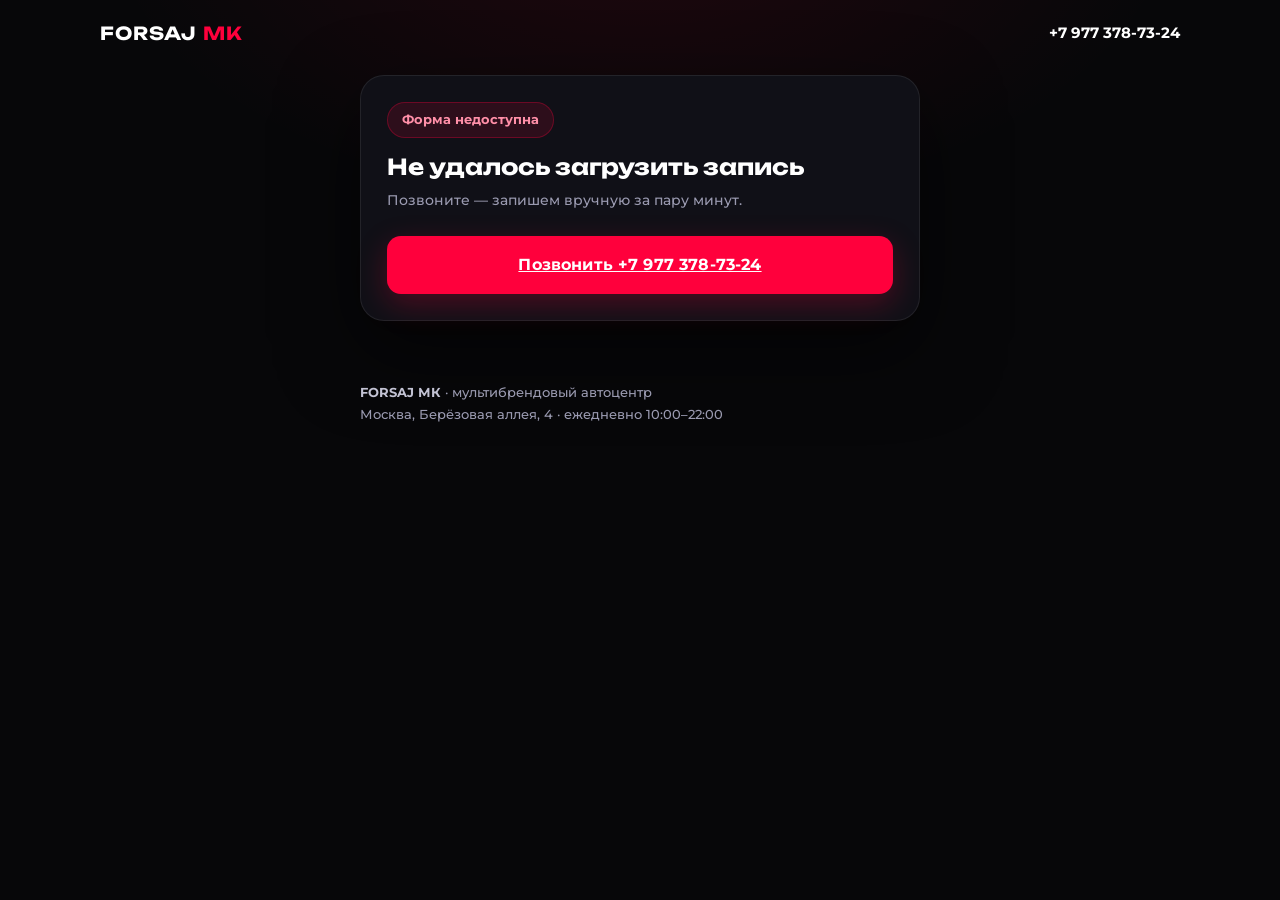
==== booking.html @ 0cd73b6e "Add files via upload" ====
<!DOCTYPE html>
<html lang="ru">
<head>
<meta charset="utf-8">
<meta name="viewport" content="width=device-width, initial-scale=1, viewport-fit=cover">
<title>Запись в сервис — FORSAJ МК, Берёзовая аллея, 4</title>
<meta name="description" content="Онлайн-запись в автосервис FORSAJ МК: диагностика, ТО, кузовной ремонт, покраска. Подтвердим время и стоимость.">
<link rel="stylesheet" href="assets/fonts/fonts.css">
<style>
  :root{
    --bg:#070709; --bg-soft:#0b0b10; --card:#101017;
    --line:rgba(255,255,255,.08); --line-strong:rgba(255,255,255,.16);
    --red:#ff003c; --red-bright:#ff1a4d; --red-soft:rgba(255,0,60,.12);
    --green:#00e676;
    --text:#fff; --muted:#9a9ab0; --muted-strong:#c3c3d4;
    --font-head:'Unbounded','Montserrat',system-ui,sans-serif;
    --font-body:'Montserrat',system-ui,-apple-system,'Segoe UI',sans-serif;
  }
  *{box-sizing:border-box}
  html,body{margin:0;padding:0}
  body{
    background:var(--bg); color:var(--text);
    font-family:var(--font-body); font-size:15px; line-height:1.5;
    -webkit-font-smoothing:antialiased;
    background-image:radial-gradient(900px 500px at 50% -10%, rgba(255,0,60,.10), transparent 60%);
    min-height:100vh;
  }
  a{color:inherit}

  .bk-head{
    display:flex; align-items:center; justify-content:space-between; gap:16px;
    max-width:1120px; margin:0 auto; padding:20px 20px 0;
  }
  .bk-logo{font-family:var(--font-head); font-weight:700; font-size:18px; letter-spacing:.06em; text-decoration:none}
  .bk-logo span{color:var(--red)}
  .bk-phone{font-weight:600; font-size:15px; text-decoration:none; white-space:nowrap}
  .bk-phone:hover{color:var(--red-bright)}

  .bk-wrap{max-width:600px; margin:0 auto; padding:28px 20px 60px}
  .bk-card{
    background:var(--card); border:1px solid var(--line);
    border-radius:24px; padding:26px;
    box-shadow:0 30px 80px rgba(0,0,0,.55);
  }
  .bk-kicker{
    display:inline-block; font-size:11px; letter-spacing:.14em; text-transform:uppercase;
    color:var(--red); border:1px solid rgba(255,0,60,.35); background:var(--red-soft);
    padding:6px 12px; border-radius:999px; margin-bottom:16px;
  }
  h1{font-family:var(--font-head); font-size:26px; line-height:1.2; margin:0 0 10px; font-weight:700}
  .bk-sub{color:var(--muted); font-size:14px; margin:0 0 24px; line-height:1.55}

  .bk-field{margin-bottom:18px}
  .bk-field > label{display:block; font-size:13px; font-weight:600; color:var(--muted-strong); margin-bottom:8px}
  .bk-hint{font-size:12px; color:var(--muted); margin-top:6px}

  input[type=text],input[type=tel],select,textarea{
    width:100%; font:inherit; font-size:16px; color:var(--text);
    background:var(--bg-soft); border:1px solid var(--line);
    border-radius:14px; padding:14px 16px; outline:none;
    transition:border-color .18s, box-shadow .18s;
    -webkit-appearance:none; appearance:none;
  }
  input::placeholder,textarea::placeholder{color:#5f5f70}
  input:focus,select:focus,textarea:focus{
    border-color:rgba(255,0,60,.6);
    box-shadow:0 0 0 4px rgba(255,0,60,.12);
  }
  select{
    background-image:url("data:image/svg+xml;utf8,<svg xmlns='http://www.w3.org/2000/svg' width='14' height='9' fill='none'><path d='M1 1l6 6 6-6' stroke='%239a9ab0' stroke-width='2' stroke-linecap='round'/></svg>");
    background-repeat:no-repeat; background-position:right 18px center; padding-right:44px;
  }
  textarea{min-height:96px; resize:vertical}

  .bk-row{display:flex; gap:12px}
  .bk-row > *{flex:1; min-width:0}

  .bk-chips{display:flex; flex-wrap:wrap; gap:8px}
  .bk-chip{
    border:1px solid var(--line-strong); background:transparent; color:var(--muted-strong);
    border-radius:999px; padding:10px 16px; font:inherit; font-size:14px;
    cursor:pointer; transition:all .16s;
  }
  .bk-chip:hover{border-color:rgba(255,255,255,.35); color:#fff}
  .bk-chip.is-on{background:var(--red); border-color:var(--red); color:#fff; font-weight:600}

  .bk-btn{
    display:flex; align-items:center; justify-content:center; gap:10px; width:100%;
    border:0; border-radius:14px; padding:17px 20px;
    font:inherit; font-size:16px; font-weight:700; letter-spacing:.01em;
    cursor:pointer; background:var(--red); color:#fff;
    box-shadow:0 10px 30px rgba(255,0,60,.25);
    transition:background .16s, transform .16s, box-shadow .16s;
  }
  .bk-btn:hover{background:var(--red-bright); box-shadow:0 14px 38px rgba(255,0,60,.35)}
  .bk-btn:active{transform:translateY(1px)}
  .bk-btn:disabled{background:#2a2a35; color:#6b6b7d; box-shadow:none; cursor:not-allowed}
  .bk-btn--ghost{
    background:transparent; color:var(--text); border:1px solid var(--line-strong);
    box-shadow:none; font-weight:600;
  }
  .bk-btn--ghost:hover{background:rgba(255,255,255,.05); box-shadow:none}

  .bk-notice{
    border-radius:14px; padding:14px 16px; font-size:14px; line-height:1.45; margin-bottom:18px;
    border:1px solid rgba(255,0,60,.35); background:var(--red-soft); color:#ffb3c4;
  }
  .bk-notice--ok{border-color:rgba(0,230,118,.3); background:rgba(0,230,118,.1); color:#8ff0c0}

  .bk-badge{
    display:inline-block; padding:7px 14px; border-radius:999px; font-size:13px; font-weight:600;
    background:rgba(0,230,118,.12); color:var(--green); border:1px solid rgba(0,230,118,.3);
    margin-bottom:16px;
  }
  .bk-kv{display:flex; justify-content:space-between; gap:16px; padding:13px 0; border-top:1px solid var(--line); font-size:14px}
  .bk-kv:first-of-type{border-top:0}
  .bk-kv span:first-child{color:var(--muted)}
  .bk-kv span:last-child{text-align:right; font-weight:600}

  .bk-foot{max-width:600px; margin:0 auto; padding:0 20px 50px; color:var(--muted); font-size:13px; line-height:1.7}
  .bk-foot b{color:var(--muted-strong)}
  .bk-hidden{display:none !important}

  @media (max-width:520px){
    .bk-card{padding:20px; border-radius:20px}
    h1{font-size:22px}
    .bk-head{padding:16px 16px 0}
    .bk-wrap{padding:20px 16px 48px}
    .bk-phone{font-size:14px}
  }
</style>
</head>
<body>

<header class="bk-head">
  <a class="bk-logo" href="index.html">FORSAJ <span>МК</span></a>
  <a class="bk-phone" href="tel:+79773787324">+7 977 378-73-24</a>
</header>

<main class="bk-wrap">

  <!-- ФОРМА -->
  <div class="bk-card" id="formView">
    <div class="bk-kicker">Онлайн-запись</div>
    <h1>Записаться в сервис</h1>
    <p class="bk-sub">Опишите задачу — подберём время, назовём цену и сроки. Отвечаем в течение 15 минут в рабочее время.</p>

    <div class="bk-notice bk-hidden" id="error"></div>

    <form id="form" novalidate>
      <div class="bk-field">
        <label for="service">Что нужно сделать?</label>
        <select id="service">
          <option value="">Не знаю — нужна консультация</option>
        </select>
        <div class="bk-hint" id="serviceHint"></div>
      </div>

      <div class="bk-field">
        <label for="comment">Опишите проблему</label>
        <textarea id="comment" placeholder="Например: стучит справа на кочках, появилось после зимы"></textarea>
        <div class="bk-hint">Чем подробнее — тем точнее срок и цена</div>
      </div>

      <div class="bk-field">
        <label for="make">Автомобиль</label>
        <div class="bk-row">
          <input type="text" id="make" placeholder="Марка" autocomplete="off">
          <input type="text" id="model" placeholder="Модель" autocomplete="off">
        </div>
      </div>

      <div class="bk-field">
        <label>Когда удобно?</label>
        <div class="bk-chips" id="chips">
          <button type="button" class="bk-chip is-on" data-when="asap">Скорее</button>
          <button type="button" class="bk-chip" data-when="today">Сегодня</button>
          <button type="button" class="bk-chip" data-when="tomorrow">Завтра</button>
          <button type="button" class="bk-chip" data-when="week">На неделе</button>
          <button type="button" class="bk-chip" data-when="date">Выбрать дату</button>
        </div>
        <div class="bk-hidden" id="dateWrap" style="margin-top:12px">
          <input type="date" id="date" style="width:100%;font:inherit;font-size:16px;color:#fff;background:var(--bg-soft);border:1px solid var(--line);border-radius:14px;padding:14px 16px;outline:none">
        </div>
      </div>

      <div class="bk-field">
        <label for="name">Ваше имя</label>
        <input type="text" id="name" placeholder="Как к вам обращаться" autocomplete="name">
      </div>

      <div class="bk-field">
        <label for="phone">Телефон</label>
        <input type="tel" id="phone" placeholder="+7 900 000-00-00" autocomplete="tel" inputmode="tel">
        <div class="bk-hint">Позвоним только по этой заявке</div>
      </div>

      <button class="bk-btn" type="submit" id="submitBtn">Отправить заявку</button>

      <div class="bk-hint" style="text-align:center;margin-top:14px">
        Нажимая кнопку, вы соглашаетесь на обработку персональных данных
      </div>
    </form>
  </div>

  <!-- ГОТОВО -->
  <div class="bk-card bk-hidden" id="doneView">
    <div class="bk-badge">Заявка принята</div>
    <h1 style="font-size:22px">Спасибо, мы получили заявку</h1>
    <p class="bk-sub">Свяжемся с вами, чтобы подтвердить время и стоимость.</p>
    <div class="bk-kv"><span>Номер</span><span id="doneId">—</span></div>
    <div class="bk-kv"><span>Услуга</span><span id="doneService">—</span></div>
    <div class="bk-kv"><span>Когда</span><span id="doneWhen">—</span></div>
    <div style="margin-top:20px">
      <a class="bk-btn bk-btn--ghost" id="statusLink" href="#">Посмотреть статус заявки</a>
    </div>
  </div>

  <!-- ОШИБКА ЗАГРУЗКИ -->
  <div class="bk-card bk-hidden" id="failView">
    <div class="bk-badge" style="background:rgba(255,0,60,.12);color:#ff8fa8;border-color:rgba(255,0,60,.3)">Форма недоступна</div>
    <h1 style="font-size:22px">Не удалось загрузить запись</h1>
    <p class="bk-sub">Позвоните — запишем вручную за пару минут.</p>
    <a class="bk-btn" href="tel:+79773787324">Позвонить +7 977 378-73-24</a>
  </div>

</main>

<footer class="bk-foot">
  <b>FORSAJ МК</b> · мультибрендовый автоцентр<br>
  Москва, Берёзовая аллея, 4 · ежедневно 10:00–22:00
</footer>

<script>
/* ============================================================
   АДРЕС СЕРВЕРА ЗАПИСИ.

   1) Локальный предпросмотр (http://localhost:3000/booking.html) —
      оставь как есть, адрес определится сам.

   2) Публичный сайт (github.io или forsajmk.ru) — браузер не пустит
      запрос на http://localhost. Нужен публичный HTTPS-адрес сервера:
      вставь его ниже, в строку PUBLIC_API.

      Пример такого адреса: https://booking.forsajmk.ru
   ============================================================ */
var PUBLIC_API = 'https://ВСТАВЬ-АДРЕС-СЕРВЕРА';

var API_BASE = (function () {
  var h = location.hostname;
  var local = (h === 'localhost' || h === '127.0.0.1');
  if (local && location.port === '3000') return '';          // страница отдаётся тем же сервером
  if (local) return 'http://localhost:3000';                 // открыли файл с диска
  return PUBLIC_API;                                          // публичный сайт
})();

(function () {
  var $ = function (id) { return document.getElementById(id); };
  var WHEN = 'asap';
  var SERVICES = [];

  function show(el) { el.classList.remove('bk-hidden'); }
  function hide(el) { el.classList.add('bk-hidden'); }

  function showError(msg) {
    var el = $('error');
    el.textContent = msg;
    show(el);
    el.scrollIntoView({ behavior: 'smooth', block: 'center' });
  }

  function fmtDuration(min) {
    if (min < 60) return min + ' мин';
    var h = Math.round((min / 60) * 10) / 10;
    return h + ' ч';
  }

  function updateHint() {
    var s = SERVICES.filter(function (x) { return x.id === $('service').value; })[0];
    var hint = $('serviceHint');
    if (!s) { hint.textContent = ''; return; }
    var parts = [];
    if (s.duration_min) parts.push('≈' + fmtDuration(s.duration_min));
    parts.push(s.price_from ? 'от ' + s.price_from.toLocaleString('ru-RU') + ' ₽' : 'цена после диагностики');
    hint.textContent = parts.join(' · ');
  }

  function loadInfo() {
    fetch(API_BASE + '/api/public/info', { cache: 'no-store' })
      .then(function (r) { if (!r.ok) throw new Error('bad'); return r.json(); })
      .then(function (data) {
        SERVICES = data.services || [];
        var select = $('service');
        var groups = {};
        var order = [];
        SERVICES.forEach(function (s) {
          var c = s.category || 'Прочее';
          if (!groups[c]) { groups[c] = []; order.push(c); }
          groups[c].push(s);
        });
        order.forEach(function (c) {
          var og = document.createElement('optgroup');
          og.label = c;
          groups[c].forEach(function (s) {
            var opt = document.createElement('option');
            opt.value = s.id;
            opt.textContent = s.title + (s.price_from ? ' — от ' + s.price_from.toLocaleString('ru-RU') + ' ₽' : '');
            og.appendChild(opt);
          });
          select.appendChild(og);
        });
        updateHint();
      })
      .catch(function () {
        hide($('formView'));
        show($('failView'));
      });
  }

  $('chips').addEventListener('click', function (e) {
    var chip = e.target.closest('.bk-chip');
    if (!chip) return;
    var all = $('chips').querySelectorAll('.bk-chip');
    for (var i = 0; i < all.length; i++) all[i].classList.remove('is-on');
    chip.classList.add('is-on');
    WHEN = chip.dataset.when;
    $('dateWrap').classList.toggle('bk-hidden', WHEN !== 'date');
  });

  $('service').addEventListener('change', updateHint);

  function whenHuman(when, date) {
    if (when === 'today') return 'сегодня';
    if (when === 'tomorrow') return 'завтра';
    if (when === 'week') return 'на этой неделе';
    if (when === 'date' && date) {
      var p = date.split('-');
      return p[2] + '.' + p[1] + '.' + p[0];
    }
    return 'как можно скорее';
  }

  $('form').addEventListener('submit', function (e) {
    e.preventDefault();
    hide($('error'));

    var name = $('name').value.trim();
    var phone = $('phone').value.trim();
    var date = $('date').value;

    if (!name) return showError('Укажите, как к вам обращаться.');
    if (!phone) return showError('Укажите телефон — без него не сможем подтвердить запись.');
    if (WHEN === 'date' && !date) return showError('Выберите дату.');

    var btn = $('submitBtn');
    btn.disabled = true;
    btn.textContent = 'Отправляем…';

    fetch(API_BASE + '/api/public/requests', {
      method: 'POST',
      headers: { 'Content-Type': 'application/json' },
      body: JSON.stringify({
        name: name,
        phone: phone,
        service_id: $('service').value || null,
        comment: $('comment').value.trim(),
        make: $('make').value.trim(),
        model: $('model').value.trim(),
        when: WHEN,
        date: date || null
      })
    })
      .then(function (r) { return r.json().then(function (d) { return { ok: r.ok, d: d }; }); })
      .then(function (res) {
        if (!res.ok) throw new Error(res.d.error || 'Не удалось отправить заявку');

        $('doneId').textContent = '#' + res.d.id.slice(0, 8).toUpperCase();
        var sel = $('service');
        $('doneService').textContent = sel.value ? sel.options[sel.selectedIndex].text : 'Консультация';
        $('doneWhen').textContent = whenHuman(WHEN, date);
        $('statusLink').href = API_BASE + '/t/' + res.d.token;

        hide($('formView'));
        show($('doneView'));
        window.scrollTo({ top: 0, behavior: 'smooth' });
      })
      .catch(function (err) {
        showError(err.message || 'Не удалось отправить заявку. Позвоните нам.');
        btn.disabled = false;
        btn.textContent = 'Отправить заявку';
      });
  });

  loadInfo();
})();
</script>
</body>
</html>
---- assets/fonts/fonts.css ----
@font-face {
  font-family: 'Montserrat';
  font-style: italic;
  font-weight: 900;
  font-display: swap;
  src: url('montserrat-900-i-cyrillic-ext.woff2') format('woff2');
  unicode-range: U+0460-052F, U+1C80-1C8A, U+20B4, U+2DE0-2DFF, U+A640-A69F, U+FE2E-FE2F;
}

@font-face {
  font-family: 'Montserrat';
  font-style: italic;
  font-weight: 900;
  font-display: swap;
  src: url('montserrat-900-i-cyrillic.woff2') format('woff2');
  unicode-range: U+0301, U+0400-045F, U+0490-0491, U+04B0-04B1, U+2116;
}

@font-face {
  font-family: 'Montserrat';
  font-style: italic;
  font-weight: 900;
  font-display: swap;
  src: url('montserrat-900-i-latin.woff2') format('woff2');
  unicode-range: U+0000-00FF, U+0131, U+0152-0153, U+02BB-02BC, U+02C6, U+02DA, U+02DC, U+0304, U+0308, U+0329, U+2000-206F, U+20AC, U+2122, U+2191, U+2193, U+2212, U+2215, U+FEFF, U+FFFD;
}

@font-face {
  font-family: 'Montserrat';
  font-style: normal;
  font-weight: 300;
  font-display: swap;
  src: url('montserrat-300-n-cyrillic-ext.woff2') format('woff2');
  unicode-range: U+0460-052F, U+1C80-1C8A, U+20B4, U+2DE0-2DFF, U+A640-A69F, U+FE2E-FE2F;
}

@font-face {
  font-family: 'Montserrat';
  font-style: normal;
  font-weight: 300;
  font-display: swap;
  src: url('montserrat-300-n-cyrillic.woff2') format('woff2');
  unicode-range: U+0301, U+0400-045F, U+0490-0491, U+04B0-04B1, U+2116;
}

@font-face {
  font-family: 'Montserrat';
  font-style: normal;
  font-weight: 300;
  font-display: swap;
  src: url('montserrat-300-n-latin.woff2') format('woff2');
  unicode-range: U+0000-00FF, U+0131, U+0152-0153, U+02BB-02BC, U+02C6, U+02DA, U+02DC, U+0304, U+0308, U+0329, U+2000-206F, U+20AC, U+2122, U+2191, U+2193, U+2212, U+2215, U+FEFF, U+FFFD;
}

@font-face {
  font-family: 'Montserrat';
  font-style: normal;
  font-weight: 500;
  font-display: swap;
  src: url('montserrat-500-n-cyrillic-ext.woff2') format('woff2');
  unicode-range: U+0460-052F, U+1C80-1C8A, U+20B4, U+2DE0-2DFF, U+A640-A69F, U+FE2E-FE2F;
}

@font-face {
  font-family: 'Montserrat';
  font-style: normal;
  font-weight: 500;
  font-display: swap;
  src: url('montserrat-500-n-cyrillic.woff2') format('woff2');
  unicode-range: U+0301, U+0400-045F, U+0490-0491, U+04B0-04B1, U+2116;
}

@font-face {
  font-family: 'Montserrat';
  font-style: normal;
  font-weight: 500;
  font-display: swap;
  src: url('montserrat-500-n-latin.woff2') format('woff2');
  unicode-range: U+0000-00FF, U+0131, U+0152-0153, U+02BB-02BC, U+02C6, U+02DA, U+02DC, U+0304, U+0308, U+0329, U+2000-206F, U+20AC, U+2122, U+2191, U+2193, U+2212, U+2215, U+FEFF, U+FFFD;
}

@font-face {
  font-family: 'Montserrat';
  font-style: normal;
  font-weight: 700;
  font-display: swap;
  src: url('montserrat-700-n-cyrillic-ext.woff2') format('woff2');
  unicode-range: U+0460-052F, U+1C80-1C8A, U+20B4, U+2DE0-2DFF, U+A640-A69F, U+FE2E-FE2F;
}

@font-face {
  font-family: 'Montserrat';
  font-style: normal;
  font-weight: 700;
  font-display: swap;
  src: url('montserrat-700-n-cyrillic.woff2') format('woff2');
  unicode-range: U+0301, U+0400-045F, U+0490-0491, U+04B0-04B1, U+2116;
}

@font-face {
  font-family: 'Montserrat';
  font-style: normal;
  font-weight: 700;
  font-display: swap;
  src: url('montserrat-700-n-latin.woff2') format('woff2');
  unicode-range: U+0000-00FF, U+0131, U+0152-0153, U+02BB-02BC, U+02C6, U+02DA, U+02DC, U+0304, U+0308, U+0329, U+2000-206F, U+20AC, U+2122, U+2191, U+2193, U+2212, U+2215, U+FEFF, U+FFFD;
}

@font-face {
  font-family: 'Montserrat';
  font-style: normal;
  font-weight: 900;
  font-display: swap;
  src: url('montserrat-900-n-cyrillic-ext.woff2') format('woff2');
  unicode-range: U+0460-052F, U+1C80-1C8A, U+20B4, U+2DE0-2DFF, U+A640-A69F, U+FE2E-FE2F;
}

@font-face {
  font-family: 'Montserrat';
  font-style: normal;
  font-weight: 900;
  font-display: swap;
  src: url('montserrat-900-n-cyrillic.woff2') format('woff2');
  unicode-range: U+0301, U+0400-045F, U+0490-0491, U+04B0-04B1, U+2116;
}

@font-face {
  font-family: 'Montserrat';
  font-style: normal;
  font-weight: 900;
  font-display: swap;
  src: url('montserrat-900-n-latin.woff2') format('woff2');
  unicode-range: U+0000-00FF, U+0131, U+0152-0153, U+02BB-02BC, U+02C6, U+02DA, U+02DC, U+0304, U+0308, U+0329, U+2000-206F, U+20AC, U+2122, U+2191, U+2193, U+2212, U+2215, U+FEFF, U+FFFD;
}

@font-face {
  font-family: 'Unbounded';
  font-style: normal;
  font-weight: 700;
  font-display: swap;
  src: url('unbounded-700-n-cyrillic-ext.woff2') format('woff2');
  unicode-range: U+0460-052F, U+1C80-1C8A, U+20B4, U+2DE0-2DFF, U+A640-A69F, U+FE2E-FE2F;
}

@font-face {
  font-family: 'Unbounded';
  font-style: normal;
  font-weight: 700;
  font-display: swap;
  src: url('unbounded-700-n-cyrillic.woff2') format('woff2');
  unicode-range: U+0301, U+0400-045F, U+0490-0491, U+04B0-04B1, U+2116;
}

@font-face {
  font-family: 'Unbounded';
  font-style: normal;
  font-weight: 700;
  font-display: swap;
  src: url('unbounded-700-n-latin.woff2') format('woff2');
  unicode-range: U+0000-00FF, U+0131, U+0152-0153, U+02BB-02BC, U+02C6, U+02DA, U+02DC, U+0304, U+0308, U+0329, U+2000-206F, U+20AC, U+2122, U+2191, U+2193, U+2212, U+2215, U+FEFF, U+FFFD;
}

@font-face {
  font-family: 'Unbounded';
  font-style: normal;
  font-weight: 900;
  font-display: swap;
  src: url('unbounded-900-n-cyrillic-ext.woff2') format('woff2');
  unicode-range: U+0460-052F, U+1C80-1C8A, U+20B4, U+2DE0-2DFF, U+A640-A69F, U+FE2E-FE2F;
}

@font-face {
  font-family: 'Unbounded';
  font-style: normal;
  font-weight: 900;
  font-display: swap;
  src: url('unbounded-900-n-cyrillic.woff2') format('woff2');
  unicode-range: U+0301, U+0400-045F, U+0490-0491, U+04B0-04B1, U+2116;
}

@font-face {
  font-family: 'Unbounded';
  font-style: normal;
  font-weight: 900;
  font-display: swap;
  src: url('unbounded-900-n-latin.woff2') format('woff2');
  unicode-range: U+0000-00FF, U+0131, U+0152-0153, U+02BB-02BC, U+02C6, U+02DA, U+02DC, U+0304, U+0308, U+0329, U+2000-206F, U+20AC, U+2122, U+2191, U+2193, U+2212, U+2215, U+FEFF, U+FFFD;
}
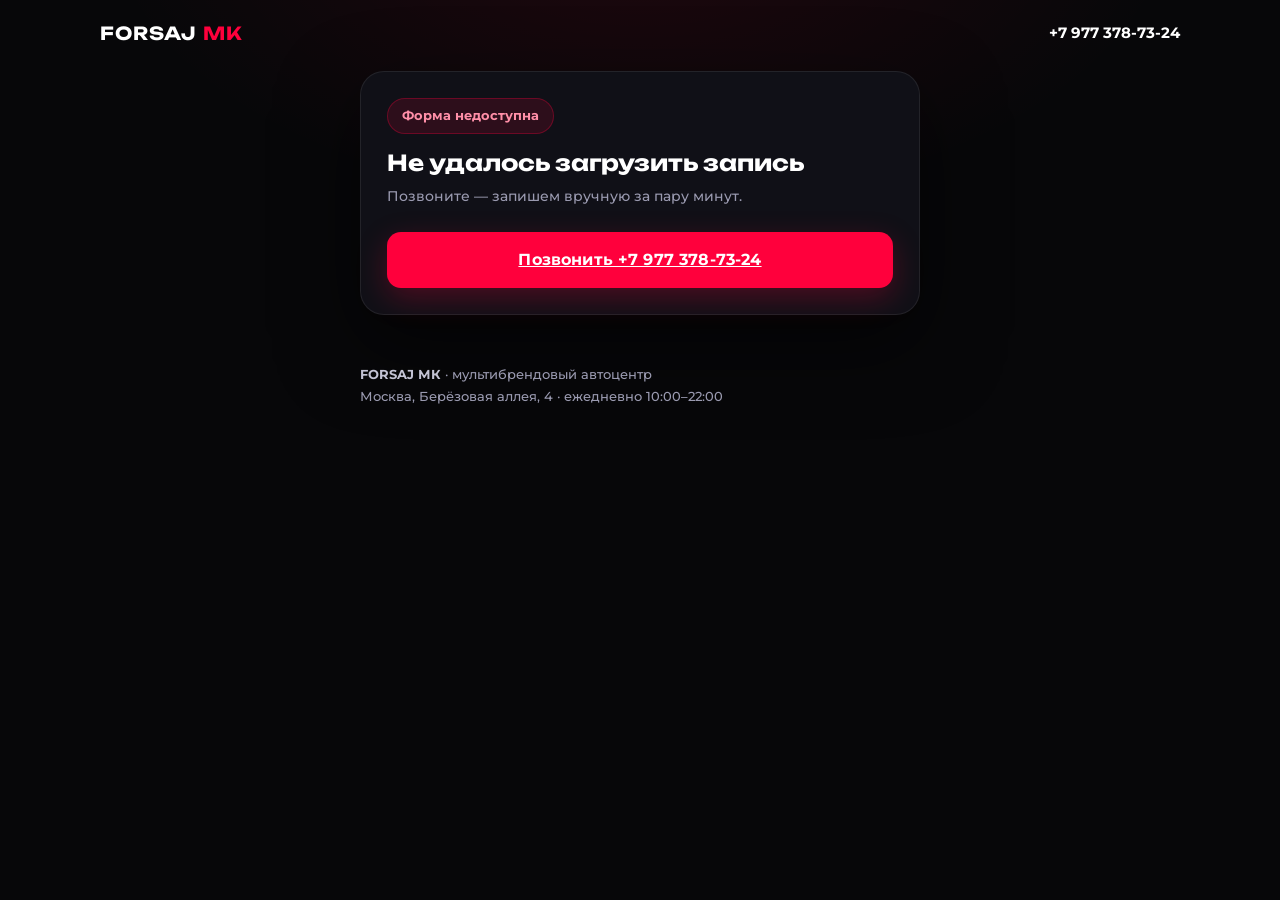
==== commit 6fb50c34: "Add files via upload" ====
--- a/booking.html
+++ b/booking.html
@@ -16,14 +16,15 @@
     --font-head:'Unbounded','Montserrat',system-ui,sans-serif;
     --font-body:'Montserrat',system-ui,-apple-system,'Segoe UI',sans-serif;
   }
-  *{box-sizing:border-box}
+  *{box-sizing:border-box; -webkit-tap-highlight-color:transparent}
   html,body{margin:0;padding:0}
   body{
     background:var(--bg); color:var(--text);
     font-family:var(--font-body); font-size:15px; line-height:1.5;
     -webkit-font-smoothing:antialiased;
     background-image:radial-gradient(900px 500px at 50% -10%, rgba(255,0,60,.10), transparent 60%);
-    min-height:100vh;
+    min-height:100vh; overflow-x:hidden;
+    padding-bottom:env(safe-area-inset-bottom);
   }
   a{color:inherit}
 
@@ -31,12 +32,12 @@
     display:flex; align-items:center; justify-content:space-between; gap:16px;
     max-width:1120px; margin:0 auto; padding:20px 20px 0;
   }
-  .bk-logo{font-family:var(--font-head); font-weight:700; font-size:18px; letter-spacing:.06em; text-decoration:none}
+  .bk-logo{font-family:var(--font-head); font-weight:700; font-size:18px; letter-spacing:.06em; text-decoration:none; white-space:nowrap}
   .bk-logo span{color:var(--red)}
   .bk-phone{font-weight:600; font-size:15px; text-decoration:none; white-space:nowrap}
   .bk-phone:hover{color:var(--red-bright)}
 
-  .bk-wrap{max-width:600px; margin:0 auto; padding:28px 20px 60px}
+  .bk-wrap{max-width:600px; margin:0 auto; padding:24px 20px 40px}
   .bk-card{
     background:var(--card); border:1px solid var(--line);
     border-radius:24px; padding:26px;
@@ -52,14 +53,14 @@
 
   .bk-field{margin-bottom:18px}
   .bk-field > label{display:block; font-size:13px; font-weight:600; color:var(--muted-strong); margin-bottom:8px}
-  .bk-hint{font-size:12px; color:var(--muted); margin-top:6px}
+  .bk-hint{font-size:12px; color:var(--muted); margin-top:6px; line-height:1.45}
 
   input[type=text],input[type=tel],select,textarea{
     width:100%; font:inherit; font-size:16px; color:var(--text);
     background:var(--bg-soft); border:1px solid var(--line);
     border-radius:14px; padding:14px 16px; outline:none;
     transition:border-color .18s, box-shadow .18s;
-    -webkit-appearance:none; appearance:none;
+    -webkit-appearance:none; appearance:none; min-height:52px;
   }
   input::placeholder,textarea::placeholder{color:#5f5f70}
   input:focus,select:focus,textarea:focus{
@@ -78,15 +79,17 @@
   .bk-chips{display:flex; flex-wrap:wrap; gap:8px}
   .bk-chip{
     border:1px solid var(--line-strong); background:transparent; color:var(--muted-strong);
-    border-radius:999px; padding:10px 16px; font:inherit; font-size:14px;
+    border-radius:999px; padding:0 16px; min-height:46px; font:inherit; font-size:14px;
+    display:inline-flex; align-items:center; justify-content:center;
     cursor:pointer; transition:all .16s;
   }
   .bk-chip:hover{border-color:rgba(255,255,255,.35); color:#fff}
   .bk-chip.is-on{background:var(--red); border-color:var(--red); color:#fff; font-weight:600}
+  .bk-chip:disabled{opacity:.35; cursor:not-allowed}
 
   .bk-btn{
     display:flex; align-items:center; justify-content:center; gap:10px; width:100%;
-    border:0; border-radius:14px; padding:17px 20px;
+    border:0; border-radius:14px; min-height:56px; padding:16px 20px;
     font:inherit; font-size:16px; font-weight:700; letter-spacing:.01em;
     cursor:pointer; background:var(--red); color:#fff;
     box-shadow:0 10px 30px rgba(255,0,60,.25);
@@ -97,9 +100,14 @@
   .bk-btn:disabled{background:#2a2a35; color:#6b6b7d; box-shadow:none; cursor:not-allowed}
   .bk-btn--ghost{
     background:transparent; color:var(--text); border:1px solid var(--line-strong);
-    box-shadow:none; font-weight:600;
+    box-shadow:none; font-weight:600; text-decoration:none;
   }
   .bk-btn--ghost:hover{background:rgba(255,255,255,.05); box-shadow:none}
+
+  .bk-submitbar{
+    position:sticky; bottom:0; margin-top:8px; padding:12px 0 calc(8px + env(safe-area-inset-bottom));
+    background:linear-gradient(to top, var(--card) 55%, rgba(16,16,23,.85) 78%, rgba(16,16,23,0));
+  }
 
   .bk-notice{
     border-radius:14px; padding:14px 16px; font-size:14px; line-height:1.45; margin-bottom:18px;
@@ -117,16 +125,31 @@
   .bk-kv span:first-child{color:var(--muted)}
   .bk-kv span:last-child{text-align:right; font-weight:600}
 
-  .bk-foot{max-width:600px; margin:0 auto; padding:0 20px 50px; color:var(--muted); font-size:13px; line-height:1.7}
+  .bk-foot{max-width:600px; margin:0 auto; padding:8px 20px 40px; color:var(--muted); font-size:13px; line-height:1.7}
   .bk-foot b{color:var(--muted-strong)}
   .bk-hidden{display:none !important}
 
-  @media (max-width:520px){
-    .bk-card{padding:20px; border-radius:20px}
-    h1{font-size:22px}
-    .bk-head{padding:16px 16px 0}
-    .bk-wrap{padding:20px 16px 48px}
+  /* ---------- мобилка ---------- */
+  @media (max-width:560px){
+    body{font-size:14.5px}
+    .bk-head{padding:14px 16px 0}
+    .bk-logo{font-size:16px}
     .bk-phone{font-size:14px}
+    .bk-wrap{padding:16px 12px 24px}
+    .bk-card{padding:18px; border-radius:20px}
+    h1{font-size:21px}
+    .bk-sub{font-size:13.5px; margin-bottom:18px}
+    .bk-field{margin-bottom:14px}
+    .bk-row{gap:10px}
+    input,select,textarea{min-height:50px; padding:13px 15px}
+    .bk-chip{min-height:44px; padding:0 14px; font-size:13.5px}
+    .bk-btn{min-height:54px; font-size:15.5px}
+    .bk-kicker{margin-bottom:12px}
+    .bk-kv{font-size:13.5px}
+  }
+  @media (max-width:380px){
+    .bk-row{flex-direction:column}
+    .bk-chip{font-size:13px; padding:0 12px}
   }
 </style>
 </head>
@@ -143,7 +166,7 @@
   <div class="bk-card" id="formView">
     <div class="bk-kicker">Онлайн-запись</div>
     <h1>Записаться в сервис</h1>
-    <p class="bk-sub">Опишите задачу — подберём время, назовём цену и сроки. Отвечаем в течение 15 минут в рабочее время.</p>
+    <p class="bk-sub">Опишите задачу — подтвердим время, назовём цену и сроки. Отвечаем в течение 15 минут в рабочее время.</p>
 
     <div class="bk-notice bk-hidden" id="error"></div>
 
@@ -163,10 +186,18 @@
       </div>
 
       <div class="bk-field">
-        <label for="make">Автомобиль</label>
-        <div class="bk-row">
-          <input type="text" id="make" placeholder="Марка" autocomplete="off">
-          <input type="text" id="model" placeholder="Модель" autocomplete="off">
+        <label>Автомобиль</label>
+        <div class="bk-row" id="carSelects">
+          <select id="make" aria-label="Марка">
+            <option value="">Марка</option>
+          </select>
+          <select id="model" aria-label="Модель" disabled>
+            <option value="">Модель</option>
+          </select>
+        </div>
+        <div class="bk-row bk-hidden" id="carCustom">
+          <input type="text" id="makeCustom" placeholder="Марка" autocomplete="off">
+          <input type="text" id="modelCustom" placeholder="Модель" autocomplete="off">
         </div>
       </div>
 
@@ -174,13 +205,19 @@
         <label>Когда удобно?</label>
         <div class="bk-chips" id="chips">
           <button type="button" class="bk-chip is-on" data-when="asap">Скорее</button>
-          <button type="button" class="bk-chip" data-when="today">Сегодня</button>
+          <button type="button" class="bk-chip" data-when="today" id="chipToday">Сегодня</button>
           <button type="button" class="bk-chip" data-when="tomorrow">Завтра</button>
-          <button type="button" class="bk-chip" data-when="week">На неделе</button>
           <button type="button" class="bk-chip" data-when="date">Выбрать дату</button>
         </div>
+
         <div class="bk-hidden" id="dateWrap" style="margin-top:12px">
-          <input type="date" id="date" style="width:100%;font:inherit;font-size:16px;color:#fff;background:var(--bg-soft);border:1px solid var(--line);border-radius:14px;padding:14px 16px;outline:none">
+          <div class="bk-row">
+            <input type="date" id="date" aria-label="Дата">
+            <select id="time" aria-label="Время" disabled>
+              <option value="">Время</option>
+            </select>
+          </div>
+          <div class="bk-hint" id="whenHint"></div>
         </div>
       </div>
 
@@ -195,10 +232,11 @@
         <div class="bk-hint">Позвоним только по этой заявке</div>
       </div>
 
-      <button class="bk-btn" type="submit" id="submitBtn">Отправить заявку</button>
-
-      <div class="bk-hint" style="text-align:center;margin-top:14px">
-        Нажимая кнопку, вы соглашаетесь на обработку персональных данных
+      <div class="bk-submitbar">
+        <button class="bk-btn" type="submit" id="submitBtn">Отправить заявку</button>
+        <div class="bk-hint" style="text-align:center;margin-top:10px">
+          Нажимая кнопку, вы соглашаетесь на обработку персональных данных
+        </div>
       </div>
     </form>
   </div>
@@ -228,36 +266,121 @@
 
 <footer class="bk-foot">
   <b>FORSAJ МК</b> · мультибрендовый автоцентр<br>
-  Москва, Берёзовая аллея, 4 · ежедневно 10:00–22:00
+  Москва, Берёзовая аллея, 4 · ежедневно <span id="footHours">10:00–22:00</span>
 </footer>
 
 <script>
 /* ============================================================
    АДРЕС СЕРВЕРА ЗАПИСИ.
-
-   1) Локальный предпросмотр (http://localhost:3000/booking.html) —
-      оставь как есть, адрес определится сам.
-
-   2) Публичный сайт (github.io или forsajmk.ru) — браузер не пустит
-      запрос на http://localhost. Нужен публичный HTTPS-адрес сервера:
-      вставь его ниже, в строку PUBLIC_API.
-
-      Пример такого адреса: https://booking.forsajmk.ru
+   1) Локальный предпросмотр — определится сам.
+   2) Публичный сайт — впиши HTTPS-адрес сервера в PUBLIC_API.
    ============================================================ */
-var PUBLIC_API = 'https://ВСТАВЬ-АДРЕС-СЕРВЕРА';
+var PUBLIC_API = 'https://citation-listing-someone-past.trycloudflare.com';
 
 var API_BASE = (function () {
   var h = location.hostname;
   var local = (h === 'localhost' || h === '127.0.0.1');
-  if (local && location.port === '3000') return '';          // страница отдаётся тем же сервером
-  if (local) return 'http://localhost:3000';                 // открыли файл с диска
-  return PUBLIC_API;                                          // публичный сайт
+  if (local && location.port === '3000') return '';
+  if (local) return 'http://localhost:3000';
+  return PUBLIC_API;
 })();
 
 (function () {
+  'use strict';
+
   var $ = function (id) { return document.getElementById(id); };
   var WHEN = 'asap';
   var SERVICES = [];
+  var WORK = { opens: '10:00', closes: '22:00' };
+  var LEAD_MIN = 60;   // запись не раньше чем через час
+  var STEP = 30;       // шаг сетки времени
+
+  /* ---------------- марки и модели ---------------- */
+  var CARS = {
+    'Lada': ['Granta','Vesta','Niva Legend','Niva Travel','Largus','XRAY','Priora','Kalina','2107','2110','2114','2115','2121'],
+    'Toyota': ['Camry','Corolla','RAV4','Land Cruiser','Land Cruiser Prado','Highlander','C-HR','Avensis','Yaris','Prius','Fortuner','Alphard'],
+    'Kia': ['Rio','Sportage','Ceed','Cerato','Optima','Sorento','Soul','K5','XCeed','Seltos','Stinger','Picanto','Carnival'],
+    'Hyundai': ['Solaris','Creta','Tucson','Santa Fe','Elantra','Accent','ix35','i30','Sonata','Palisade','Bayon','Staria'],
+    'Volkswagen': ['Polo','Golf','Passat','Tiguan','Touareg','Jetta','Arteon','Teramont','T-Roc','Caddy','Multivan','Amarok'],
+    'Skoda': ['Octavia','Rapid','Kodiaq','Karoq','Superb','Fabia','Yeti','Scala','Kamiq'],
+    'Renault': ['Logan','Sandero','Duster','Kaptur','Arkana','Megane','Scenic','Espace','Clio','Latitude'],
+    'Nissan': ['Qashqai','X-Trail','Almera','Teana','Juke','Murano','Pathfinder','Note','Tiida','Patrol','Micra','Terrano'],
+    'Ford': ['Focus','Mondeo','Kuga','Explorer','Fiesta','Transit','Ranger','S-Max','Galaxy','EcoSport','Mustang'],
+    'Chevrolet': ['Cruze','Aveo','Lacetti','Captiva','Orlando','Tahoe','Camaro','Spark','Niva','Trailblazer','Malibu'],
+    'BMW': ['1 Series','2 Series','3 Series','4 Series','5 Series','6 Series','7 Series','8 Series','X1','X2','X3','X4','X5','X6','X7','M3','M5','i3','iX','Z4'],
+    'Mercedes-Benz': ['A-Class','B-Class','C-Class','E-Class','S-Class','CLA','CLS','GLA','GLB','GLC','GLE','GLS','G-Class','V-Class','Sprinter','Vito','AMG GT'],
+    'Audi': ['A1','A3','A4','A5','A6','A7','A8','Q2','Q3','Q5','Q7','Q8','TT','e-tron','RS'],
+    'Mazda': ['3','6','CX-3','CX-30','CX-5','CX-7','CX-9','CX-60','MX-5'],
+    'Mitsubishi': ['Lancer','Outlander','ASX','Pajero','Pajero Sport','Eclipse Cross','L200','Space Star','Galant'],
+    'Honda': ['Civic','Accord','CR-V','Pilot','Fit','Jazz','HR-V','Element','Legend'],
+    'Subaru': ['Forester','Outback','Impreza','Legacy','XV','Crosstrek','Tribeca','WRX'],
+    'Suzuki': ['Vitara','SX4','Jimny','Grand Vitara','Swift','Ignis','S-Cross'],
+    'Peugeot': ['308','408','508','2008','3008','5008','Partner','Boxer','Expert'],
+    'Citroen': ['C3','C4','C5','Berlingo','Jumpy','Jumper','C4 Picasso','C5 Aircross'],
+    'Opel': ['Astra','Insignia','Corsa','Mokka','Zafira','Vectra','Meriva','Antara'],
+    'Daewoo': ['Nexia','Matiz','Lanos','Espero','Leganza'],
+    'Ravon': ['R2','R4','Nexia','Gentra'],
+    'Datsun': ['on-DO','mi-DO'],
+    'Chery': ['Tiggo 4','Tiggo 7 Pro','Tiggo 8 Pro','Tiggo 9','Arrizo 8','Arrizo 6','Explore 06'],
+    'Haval': ['Jolion','F7','F7x','Dargo','H9','H5','M6'],
+    'Geely': ['Coolray','Atlas','Atlas Pro','Tugella','Monjaro','Emgrand','Cityray','Okavango'],
+    'Exeed': ['TXL','VX','LX','RX','Stellar'],
+    'Changan': ['CS35 Plus','CS55 Plus','CS75 Plus','UNI-K','UNI-T','Alsvin','Lamore','Hunter','Eado'],
+    'Omoda': ['C5','S5'],
+    'Jaecoo': ['J7','J8'],
+    'Tank': ['300','500','700'],
+    'Lifan': ['Solano','X50','X60','X70','Smily','Breez'],
+    'Great Wall': ['Hover H3','Hover H5','Wingle','Poer'],
+    'UAZ': ['Patriot','Hunter','Bukhanka','Pickup','Profi'],
+    'GAZ': ['Gazelle Next','Gazelle Business','Sobol','Valdai','Next'],
+    'Moskvich': ['3','3e','6'],
+    'Evolute': ['i-Joy','i-Pro','i-Sky'],
+    'Tesla': ['Model 3','Model Y','Model S','Model X'],
+    'Volvo': ['S60','S80','S90','XC40','XC60','XC90','V40','V60','V90','C40'],
+    'Land Rover': ['Discovery','Discovery Sport','Range Rover','Range Rover Sport','Range Rover Evoque','Range Rover Velar','Defender','Freelander'],
+    'Jaguar': ['XF','XE','XJ','F-Pace','E-Pace','F-Type'],
+    'Infiniti': ['Q30','Q50','Q60','Q70','QX30','QX50','QX60','QX70','QX80','FX','EX'],
+    'Lexus': ['IS','ES','GS','LS','NX','RX','GX','LX','UX','CT','RC','LC'],
+    'Acura': ['MDX','RDX','TLX','ILX','NSX'],
+    'Cadillac': ['CTS','ATS','XT4','XT5','XT6','Escalade','SRX'],
+    'Chrysler': ['300C','PT Cruiser','Town & Country','Sebring'],
+    'Dodge': ['Caliber','Journey','Charger','Challenger','Durango','Nitro','Caravan'],
+    'Jeep': ['Grand Cherokee','Cherokee','Compass','Renegade','Wrangler','Liberty','Patriot'],
+    'Fiat': ['Albea','Punto','Linea','Ducato','Doblo','500'],
+    'Alfa Romeo': ['Giulia','Stelvio','Giulietta','MiTo','159','Brera'],
+    'Mini': ['Cooper','Countryman','Clubman','Paceman'],
+    'Porsche': ['911','Cayenne','Macan','Panamera','Taycan','Boxster','Cayman'],
+    'Saab': ['9-3','9-5','9-7X'],
+    'SEAT': ['Leon','Ibiza','Altea','Toledo','Ateca','Arona','Tarraco'],
+    'Smart': ['Fortwo','Forfour'],
+    'SsangYong': ['Actyon','Kyron','Rexton','Rodius','Tivoli','Korando'],
+    'Isuzu': ['D-Max','MU-X','Trooper','Bighorn'],
+    'Daihatsu': ['Terios','Sirion','Cuore','Materia'],
+    'BYD': ['Song Plus','Han','Tang','Seal','Dolphin','Atto 3','Yuan Plus'],
+    'Zeekr': ['001','009','X','007'],
+    'Li Auto': ['L7','L8','L9','ONE'],
+    'Voyah': ['Free','Dreamer','Passion'],
+    'Hongqi': ['H5','H9','HS5','HS7','E-HS9'],
+    'Jetour': ['X70','X90','Dashing','T2','X50'],
+    'FAW': ['Besturn B30','Besturn B50','V5','Oley'],
+    'Dongfeng': ['AX7','H30','S30','Rich'],
+    'Foton': ['Tunland','Sauvana','View'],
+    'Zotye': ['T600','Coupa','Z300'],
+    'Haima': ['M3','M7','S5'],
+    'Brilliance': ['V5','H230','H530','M2']
+  };
+  var OTHER = '__other';
+
+  function pad(n) { return String(n).padStart(2, '0'); }
+  function todayStr() {
+    var d = new Date();
+    return d.getFullYear() + '-' + pad(d.getMonth() + 1) + '-' + pad(d.getDate());
+  }
+  function toMin(hhmm) {
+    var p = String(hhmm).split(':');
+    return Number(p[0]) * 60 + Number(p[1]);
+  }
+  function fromMin(m) { return pad(Math.floor(m / 60)) + ':' + pad(m % 60); }
 
   function show(el) { el.classList.remove('bk-hidden'); }
   function hide(el) { el.classList.add('bk-hidden'); }
@@ -275,24 +398,109 @@
     return h + ' ч';
   }
 
-  function updateHint() {
-    var s = SERVICES.filter(function (x) { return x.id === $('service').value; })[0];
-    var hint = $('serviceHint');
-    if (!s) { hint.textContent = ''; return; }
-    var parts = [];
-    if (s.duration_min) parts.push('≈' + fmtDuration(s.duration_min));
-    parts.push(s.price_from ? 'от ' + s.price_from.toLocaleString('ru-RU') + ' ₽' : 'цена после диагностики');
-    hint.textContent = parts.join(' · ');
-  }
-
+  /* ---------------- марки ---------------- */
+  function buildMakes() {
+    var sel = $('make');
+    Object.keys(CARS).sort(function (a, b) { return a.localeCompare(b, 'ru'); }).forEach(function (brand) {
+      var o = document.createElement('option');
+      o.value = brand;
+      o.textContent = brand;
+      sel.appendChild(o);
+    });
+    var o = document.createElement('option');
+    o.value = OTHER;
+    o.textContent = 'Другая марка…';
+    sel.appendChild(o);
+  }
+
+  function syncModels() {
+    var make = $('make').value;
+    var modelSel = $('model');
+
+    if (make === OTHER) {
+      hide($('carSelects'));
+      show($('carCustom'));
+      return;
+    }
+    show($('carSelects'));
+    hide($('carCustom'));
+
+    modelSel.innerHTML = '<option value="">Модель</option>';
+    if (!make || !CARS[make]) {
+      modelSel.disabled = true;
+      return;
+    }
+    CARS[make].forEach(function (m) {
+      var o = document.createElement('option');
+      o.value = m;
+      o.textContent = m;
+      modelSel.appendChild(o);
+    });
+    modelSel.disabled = false;
+  }
+
+  /* ---------------- время ---------------- */
+  function buildTimes(dateStr) {
+    var sel = $('time');
+    sel.innerHTML = '';
+
+    if (!dateStr) {
+      sel.disabled = true;
+      return;
+    }
+
+    var start = toMin(WORK.opens);
+    var end = toMin(WORK.closes);
+    var isToday = dateStr === todayStr();
+    var now = new Date();
+    var nowMin = now.getHours() * 60 + now.getMinutes();
+    var earliest = isToday ? nowMin + LEAD_MIN : -1;
+
+    var count = 0;
+    for (var t = start; t < end; t += STEP) {
+      if (t < earliest) continue;
+      var o = document.createElement('option');
+      o.value = fromMin(t);
+      o.textContent = fromMin(t);
+      sel.appendChild(o);
+      count++;
+    }
+
+    if (!count) {
+      sel.innerHTML = '<option value="">Нет времени</option>';
+      sel.disabled = true;
+      $('whenHint').textContent = isToday
+        ? 'На сегодня мест больше нет. Выберите другой день.'
+        : 'На эту дату записи недоступны.';
+      return;
+    }
+
+    sel.disabled = false;
+    $('whenHint').textContent = 'Мы работаем ' + WORK.opens + '–' + WORK.closes +
+      '. Запись возможна не раньше чем за час.';
+  }
+
+  function refreshTodayChip() {
+    var nowMin = new Date().getHours() * 60 + new Date().getMinutes();
+    var lastSlot = toMin(WORK.closes) - STEP;
+    var available = (nowMin + LEAD_MIN) <= lastSlot;
+    $('chipToday').disabled = !available;
+  }
+
+  /* ---------------- данные с сервера ---------------- */
   function loadInfo() {
     fetch(API_BASE + '/api/public/info', { cache: 'no-store' })
       .then(function (r) { if (!r.ok) throw new Error('bad'); return r.json(); })
       .then(function (data) {
         SERVICES = data.services || [];
+        if (data.tenant && data.tenant.work_opens) {
+          WORK.opens = data.tenant.work_opens;
+          WORK.closes = data.tenant.work_closes;
+        }
+        $('footHours').textContent = WORK.opens + '–' + WORK.closes;
+
         var select = $('service');
-        var groups = {};
-        var order = [];
+        var groups = {}, order = [];
         SERVICES.forEach(function (s) {
           var c = s.category || 'Прочее';
           if (!groups[c]) { groups[c] = []; order.push(c); }
@@ -309,6 +517,13 @@
           });
           select.appendChild(og);
         });
+
+        buildMakes();
+        syncModels();
+        refreshTodayChip();
+
+        $('date').min = todayStr();
+        $('whenHint').textContent = 'Мы работаем ' + WORK.opens + '–' + WORK.closes + '.';
         updateHint();
       })
       .catch(function () {
@@ -317,25 +532,50 @@
       });
   }
 
+  function updateHint() {
+    var id = $('service').value;
+    var s = SERVICES.filter(function (x) { return x.id === id; })[0];
+    var hint = $('serviceHint');
+    if (!s) { hint.textContent = ''; return; }
+    var parts = [];
+    if (s.duration_min) parts.push('≈' + fmtDuration(s.duration_min));
+    parts.push(s.price_from ? 'от ' + s.price_from.toLocaleString('ru-RU') + ' ₽' : 'цена после диагностики');
+    hint.textContent = parts.join(' · ');
+  }
+
+  /* ---------------- события ---------------- */
   $('chips').addEventListener('click', function (e) {
     var chip = e.target.closest('.bk-chip');
-    if (!chip) return;
+    if (!chip || chip.disabled) return;
     var all = $('chips').querySelectorAll('.bk-chip');
     for (var i = 0; i < all.length; i++) all[i].classList.remove('is-on');
     chip.classList.add('is-on');
     WHEN = chip.dataset.when;
-    $('dateWrap').classList.toggle('bk-hidden', WHEN !== 'date');
+
+    var byDate = (WHEN === 'date');
+    $('dateWrap').classList.toggle('bk-hidden', !byDate);
+    if (byDate) {
+      if (!$('date').value) {
+        $('date').value = todayStr();
+      }
+      buildTimes($('date').value);
+      $('time').focus();
+    }
   });
 
+  $('date').addEventListener('change', function () {
+    buildTimes(this.value);
+  });
+
+  $('make').addEventListener('change', syncModels);
   $('service').addEventListener('change', updateHint);
 
-  function whenHuman(when, date) {
+  function whenHuman(when, date, time) {
     if (when === 'today') return 'сегодня';
     if (when === 'tomorrow') return 'завтра';
-    if (when === 'week') return 'на этой неделе';
     if (when === 'date' && date) {
       var p = date.split('-');
-      return p[2] + '.' + p[1] + '.' + p[0];
+      return p[2] + '.' + p[1] + '.' + p[0] + (time ? ' в ' + time : '');
     }
     return 'как можно скорее';
   }
@@ -347,10 +587,23 @@
     var name = $('name').value.trim();
     var phone = $('phone').value.trim();
     var date = $('date').value;
+    var time = $('time').value;
 
     if (!name) return showError('Укажите, как к вам обращаться.');
     if (!phone) return showError('Укажите телефон — без него не сможем подтвердить запись.');
-    if (WHEN === 'date' && !date) return showError('Выберите дату.');
+    if (WHEN === 'date') {
+      if (!date) return showError('Выберите дату.');
+      if (!time) return showError('Выберите время — или нажмите «Скорее», если готовы на любой свободный слот.');
+    }
+
+    var make, model;
+    if ($('make').value === OTHER) {
+      make = $('makeCustom').value.trim();
+      model = $('modelCustom').value.trim();
+    } else {
+      make = $('make').value;
+      model = $('model').value;
+    }
 
     var btn = $('submitBtn');
     btn.disabled = true;
@@ -364,10 +617,11 @@
         phone: phone,
         service_id: $('service').value || null,
         comment: $('comment').value.trim(),
-        make: $('make').value.trim(),
-        model: $('model').value.trim(),
+        make: make,
+        model: model,
         when: WHEN,
-        date: date || null
+        date: WHEN === 'date' ? date : null,
+        time: WHEN === 'date' ? time : null
       })
     })
       .then(function (r) { return r.json().then(function (d) { return { ok: r.ok, d: d }; }); })
@@ -377,7 +631,7 @@
         $('doneId').textContent = '#' + res.d.id.slice(0, 8).toUpperCase();
         var sel = $('service');
         $('doneService').textContent = sel.value ? sel.options[sel.selectedIndex].text : 'Консультация';
-        $('doneWhen').textContent = whenHuman(WHEN, date);
+        $('doneWhen').textContent = whenHuman(WHEN, date, time);
         $('statusLink').href = API_BASE + '/t/' + res.d.token;
 
         hide($('formView'));
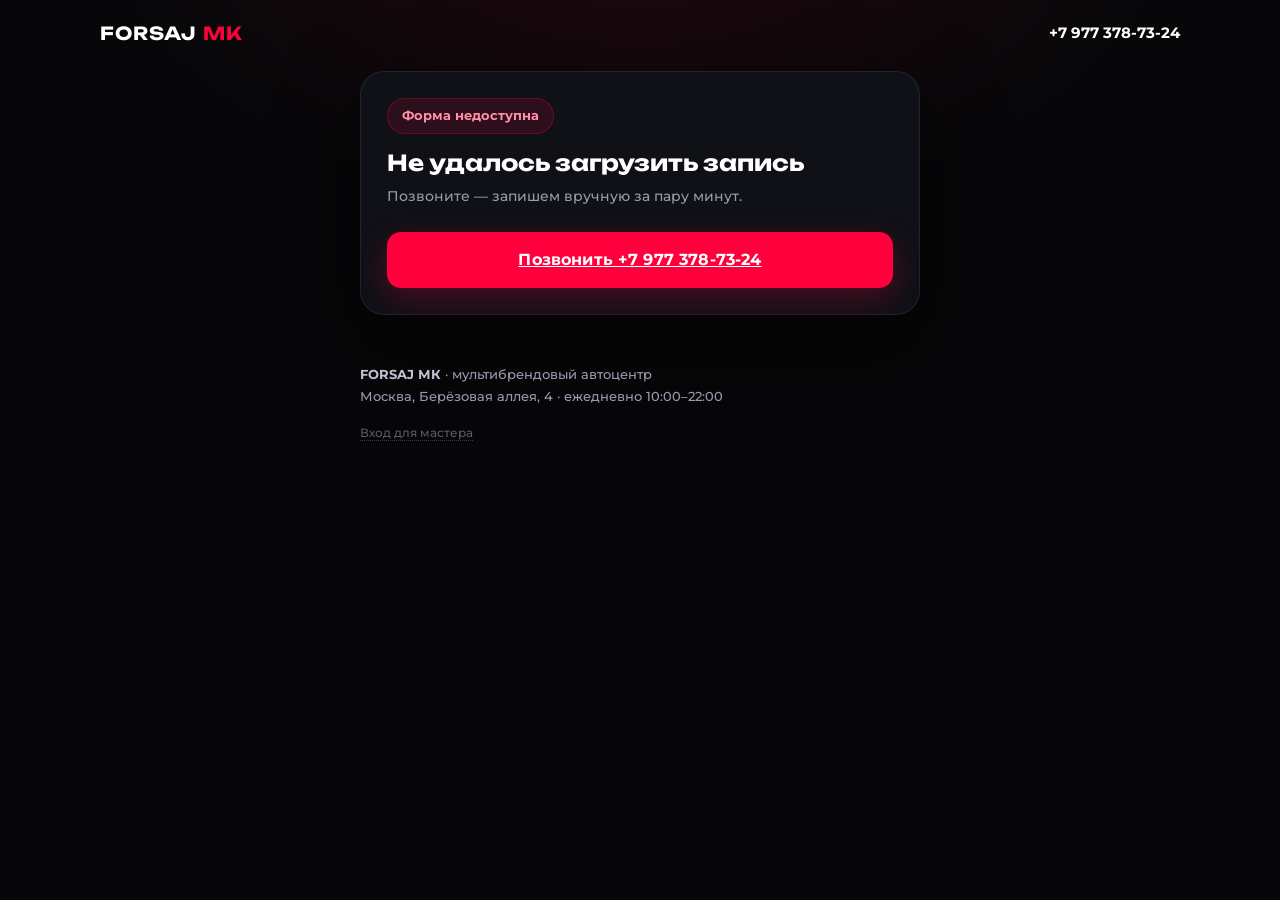
==== commit f563107c: "Add files via upload" ====
--- a/booking.html
+++ b/booking.html
@@ -79,13 +79,36 @@
   .bk-chips{display:flex; flex-wrap:wrap; gap:8px}
   .bk-chip{
     border:1px solid var(--line-strong); background:transparent; color:var(--muted-strong);
-    border-radius:999px; padding:0 16px; min-height:46px; font:inherit; font-size:14px;
-    display:inline-flex; align-items:center; justify-content:center;
+    border-radius:999px; padding:0 18px; min-height:48px; font:inherit; font-size:14px;
+    display:inline-flex; align-items:center; justify-content:center; gap:8px;
     cursor:pointer; transition:all .16s;
   }
   .bk-chip:hover{border-color:rgba(255,255,255,.35); color:#fff}
   .bk-chip.is-on{background:var(--red); border-color:var(--red); color:#fff; font-weight:600}
   .bk-chip:disabled{opacity:.35; cursor:not-allowed}
+
+  /* ---------- лента дней ---------- */
+  .bk-days{
+    display:flex; gap:8px; overflow-x:auto; padding:2px 2px 8px;
+    scrollbar-width:none; -ms-overflow-style:none; -webkit-overflow-scrolling:touch;
+    scroll-snap-type:x proximity;
+  }
+  .bk-days::-webkit-scrollbar{display:none}
+  .bk-day{
+    flex:0 0 auto; min-width:78px; padding:10px 12px; border-radius:16px;
+    border:1px solid var(--line-strong); background:var(--bg-soft); color:var(--muted-strong);
+    font:inherit; cursor:pointer; text-align:center; line-height:1.15;
+    transition:all .16s; scroll-snap-align:start;
+  }
+  .bk-day b{display:block; font-size:17px; font-weight:700; color:#fff; letter-spacing:.01em}
+  .bk-day small{display:block; font-size:11px; color:var(--muted); margin-top:3px; white-space:nowrap}
+  .bk-day:hover{border-color:rgba(255,255,255,.35)}
+  .bk-day.is-on{
+    background:var(--red); border-color:var(--red);
+    box-shadow:0 8px 24px rgba(255,0,60,.32);
+  }
+  .bk-day.is-on small{color:rgba(255,255,255,.85)}
+  .bk-day:disabled{opacity:.28; cursor:not-allowed; background:transparent}
 
   .bk-btn{
     display:flex; align-items:center; justify-content:center; gap:10px; width:100%;
@@ -142,7 +165,9 @@
     .bk-field{margin-bottom:14px}
     .bk-row{gap:10px}
     input,select,textarea{min-height:50px; padding:13px 15px}
-    .bk-chip{min-height:44px; padding:0 14px; font-size:13.5px}
+    .bk-chip{min-height:46px; padding:0 15px; font-size:13.5px}
+    .bk-day{min-width:72px; padding:9px 10px}
+    .bk-day b{font-size:16px}
     .bk-btn{min-height:54px; font-size:15.5px}
     .bk-kicker{margin-bottom:12px}
     .bk-kv{font-size:13.5px}
@@ -204,19 +229,15 @@
       <div class="bk-field">
         <label>Когда удобно?</label>
         <div class="bk-chips" id="chips">
-          <button type="button" class="bk-chip is-on" data-when="asap">Скорее</button>
-          <button type="button" class="bk-chip" data-when="today" id="chipToday">Сегодня</button>
-          <button type="button" class="bk-chip" data-when="tomorrow">Завтра</button>
-          <button type="button" class="bk-chip" data-when="date">Выбрать дату</button>
+          <button type="button" class="bk-chip is-on" data-when="asap">Скорее, как получится</button>
+          <button type="button" class="bk-chip" data-when="date">Выбрать день</button>
         </div>
 
-        <div class="bk-hidden" id="dateWrap" style="margin-top:12px">
-          <div class="bk-row">
-            <input type="date" id="date" aria-label="Дата">
-            <select id="time" aria-label="Время" disabled>
-              <option value="">Время</option>
-            </select>
-          </div>
+        <div class="bk-hidden" id="dateWrap" style="margin-top:14px">
+          <div class="bk-days" id="days"></div>
+          <select id="time" aria-label="Время" disabled>
+            <option value="">Сначала выберите день</option>
+          </select>
           <div class="bk-hint" id="whenHint"></div>
         </div>
       </div>
@@ -228,7 +249,7 @@
 
       <div class="bk-field">
         <label for="phone">Телефон</label>
-        <input type="tel" id="phone" placeholder="+7 900 000-00-00" autocomplete="tel" inputmode="tel">
+        <input type="tel" id="phone" placeholder="+7 (900) 000-00-00" autocomplete="tel" inputmode="tel">
         <div class="bk-hint">Позвоним только по этой заявке</div>
       </div>
 
@@ -267,6 +288,11 @@
 <footer class="bk-foot">
   <b>FORSAJ МК</b> · мультибрендовый автоцентр<br>
   Москва, Берёзовая аллея, 4 · ежедневно <span id="footHours">10:00–22:00</span>
+  <div style="margin-top:14px">
+    <a href="#" id="adminLink" style="color:#5a5a6b;font-size:12px;text-decoration:none;border-bottom:1px dotted #3a3a48">
+      Вход для мастера
+    </a>
+  </div>
 </footer>
 
 <script>
@@ -290,10 +316,15 @@
 
   var $ = function (id) { return document.getElementById(id); };
   var WHEN = 'asap';
+  var SELECTED_DATE = null;
   var SERVICES = [];
   var WORK = { opens: '10:00', closes: '22:00' };
-  var LEAD_MIN = 60;   // запись не раньше чем через час
-  var STEP = 30;       // шаг сетки времени
+  var LEAD_MIN = 60;
+  var STEP = 30;
+  var DAYS_AHEAD = 14;
+
+  var MONTHS = ['янв','фев','мар','апр','май','июн','июл','авг','сен','окт','ноя','дек'];
+  var WEEKDAYS = ['вс','пн','вт','ср','чт','пт','сб'];
 
   /* ---------------- марки и модели ---------------- */
   var CARS = {
@@ -371,16 +402,24 @@
   };
   var OTHER = '__other';
 
+  /* ---------------- утилиты ---------------- */
   function pad(n) { return String(n).padStart(2, '0'); }
   function todayStr() {
     var d = new Date();
     return d.getFullYear() + '-' + pad(d.getMonth() + 1) + '-' + pad(d.getDate());
   }
+  function shiftDate(iso, days) {
+    var p = iso.split('-');
+    var d = new Date(Number(p[0]), Number(p[1]) - 1, Number(p[2]) + days);
+    return d.getFullYear() + '-' + pad(d.getMonth() + 1) + '-' + pad(d.getDate());
+  }
   function toMin(hhmm) {
     var p = String(hhmm).split(':');
     return Number(p[0]) * 60 + Number(p[1]);
   }
   function fromMin(m) { return pad(Math.floor(m / 60)) + ':' + pad(m % 60); }
+  function nowMin() { var d = new Date(); return d.getHours() * 60 + d.getMinutes(); }
+  function lastSlotMin() { return toMin(WORK.closes) - STEP; }
 
   function show(el) { el.classList.remove('bk-hidden'); }
   function hide(el) { el.classList.add('bk-hidden'); }
@@ -396,6 +435,98 @@
     if (min < 60) return min + ' мин';
     var h = Math.round((min / 60) * 10) / 10;
     return h + ' ч';
+  }
+
+  /* ---------------- дата и время ---------------- */
+  function hasSlotsOn(iso) {
+    if (iso > todayStr()) return true;
+    return nowMin() + LEAD_MIN <= lastSlotMin();
+  }
+
+  function dayChipHtml(iso) {
+    var p = iso.split('-').map(Number);
+    var d = new Date(p[0], p[1] - 1, p[2]);
+    var label;
+    if (iso === todayStr()) label = 'сегодня';
+    else if (iso === shiftDate(todayStr(), 1)) label = 'завтра';
+    else label = MONTHS[p[1] - 1] + ', ' + WEEKDAYS[d.getDay()];
+    return { big: p[2], small: label };
+  }
+
+  function buildDays() {
+    var box = $('days');
+    box.innerHTML = '';
+    SELECTED_DATE = null;
+
+    for (var i = 0; i < DAYS_AHEAD; i++) {
+      var iso = shiftDate(todayStr(), i);
+      var ok = hasSlotsOn(iso);
+      var chip = dayChipHtml(iso);
+
+      var btn = document.createElement('button');
+      btn.type = 'button';
+      btn.className = 'bk-day';
+      btn.dataset.date = iso;
+      btn.disabled = !ok;
+      btn.innerHTML = '<b>' + chip.big + '</b><small>' + chip.small + '</small>';
+
+      if (ok && !SELECTED_DATE) {
+        btn.classList.add('is-on');
+        SELECTED_DATE = iso;
+      }
+
+      btn.addEventListener('click', onDayClick);
+      box.appendChild(btn);
+    }
+
+    if (SELECTED_DATE) {
+      buildTimes(SELECTED_DATE);
+      var act = box.querySelector('.bk-day.is-on');
+      if (act) act.scrollIntoView({ block: 'nearest', inline: 'center' });
+    } else {
+      $('time').innerHTML = '<option value="">Нет свободных дней</option>';
+      $('time').disabled = true;
+      $('whenHint').textContent = 'Позвоните — подберём время вручную.';
+    }
+  }
+
+  function onDayClick(e) {
+    var btn = e.currentTarget;
+    if (btn.disabled) return;
+    var all = $('days').querySelectorAll('.bk-day');
+    for (var i = 0; i < all.length; i++) all[i].classList.remove('is-on');
+    btn.classList.add('is-on');
+    SELECTED_DATE = btn.dataset.date;
+    buildTimes(SELECTED_DATE);
+  }
+
+  function buildTimes(iso) {
+    var sel = $('time');
+    sel.innerHTML = '';
+
+    var isToday = iso === todayStr();
+    var earliest = isToday ? nowMin() + LEAD_MIN : -1;
+    var count = 0;
+
+    for (var t = toMin(WORK.opens); t <= lastSlotMin(); t += STEP) {
+      if (t < earliest) continue;
+      var o = document.createElement('option');
+      o.value = fromMin(t);
+      o.textContent = fromMin(t);
+      sel.appendChild(o);
+      count++;
+    }
+
+    if (!count) {
+      sel.innerHTML = '<option value="">Нет времени</option>';
+      sel.disabled = true;
+      $('whenHint').textContent = 'На этот день мест не осталось. Выберите другой.';
+      return;
+    }
+
+    sel.disabled = false;
+    $('whenHint').textContent = 'Мы работаем ' + WORK.opens + '–' + WORK.closes +
+      '. Запись возможна не раньше чем за час.';
   }
 
   /* ---------------- марки ---------------- */
@@ -439,53 +570,23 @@
     modelSel.disabled = false;
   }
 
-  /* ---------------- время ---------------- */
-  function buildTimes(dateStr) {
-    var sel = $('time');
-    sel.innerHTML = '';
-
-    if (!dateStr) {
-      sel.disabled = true;
-      return;
-    }
-
-    var start = toMin(WORK.opens);
-    var end = toMin(WORK.closes);
-    var isToday = dateStr === todayStr();
-    var now = new Date();
-    var nowMin = now.getHours() * 60 + now.getMinutes();
-    var earliest = isToday ? nowMin + LEAD_MIN : -1;
-
-    var count = 0;
-    for (var t = start; t < end; t += STEP) {
-      if (t < earliest) continue;
-      var o = document.createElement('option');
-      o.value = fromMin(t);
-      o.textContent = fromMin(t);
-      sel.appendChild(o);
-      count++;
-    }
-
-    if (!count) {
-      sel.innerHTML = '<option value="">Нет времени</option>';
-      sel.disabled = true;
-      $('whenHint').textContent = isToday
-        ? 'На сегодня мест больше нет. Выберите другой день.'
-        : 'На эту дату записи недоступны.';
-      return;
-    }
-
-    sel.disabled = false;
-    $('whenHint').textContent = 'Мы работаем ' + WORK.opens + '–' + WORK.closes +
-      '. Запись возможна не раньше чем за час.';
-  }
-
-  function refreshTodayChip() {
-    var nowMin = new Date().getHours() * 60 + new Date().getMinutes();
-    var lastSlot = toMin(WORK.closes) - STEP;
-    var available = (nowMin + LEAD_MIN) <= lastSlot;
-    $('chipToday').disabled = !available;
-  }
+  /* ---------------- телефон ---------------- */
+  function formatPhone(value) {
+    var d = String(value).replace(/\D/g, '');
+    if (!d) return '';
+    if (d.charAt(0) === '8') d = '7' + d.slice(1);
+    if (d.charAt(0) !== '7') d = '7' + d;
+    d = d.slice(0, 11);
+
+    var out = '+7';
+    if (d.length > 1) out += ' (' + d.slice(1, 4);
+    if (d.length >= 5) out += ') ' + d.slice(4, 7);
+    if (d.length >= 8) out += '-' + d.slice(7, 9);
+    if (d.length >= 10) out += '-' + d.slice(9, 11);
+    return out;
+  }
+
+  function digitsCount(v) { return String(v).replace(/\D/g, '').length; }
 
   /* ---------------- данные с сервера ---------------- */
   function loadInfo() {
@@ -520,10 +621,6 @@
 
         buildMakes();
         syncModels();
-        refreshTodayChip();
-
-        $('date').min = todayStr();
-        $('whenHint').textContent = 'Мы работаем ' + WORK.opens + '–' + WORK.closes + '.';
         updateHint();
       })
       .catch(function () {
@@ -555,20 +652,25 @@
     var byDate = (WHEN === 'date');
     $('dateWrap').classList.toggle('bk-hidden', !byDate);
     if (byDate) {
-      if (!$('date').value) {
-        $('date').value = todayStr();
-      }
-      buildTimes($('date').value);
+      if (!SELECTED_DATE) buildDays();
       $('time').focus();
     }
-  });
-
-  $('date').addEventListener('change', function () {
-    buildTimes(this.value);
   });
 
   $('make').addEventListener('change', syncModels);
   $('service').addEventListener('change', updateHint);
+
+  $('phone').addEventListener('input', function () {
+    var before = this.value;
+    var digitsBefore = digitsCount(before);
+    var formatted = formatPhone(before);
+
+    // не даём маске «дописывать» цифры, когда пользователь стирает
+    if (formatted !== before && digitsCount(formatted) >= digitsBefore) {
+      this.value = formatted;
+      try { this.setSelectionRange(formatted.length, formatted.length); } catch (err) {}
+    }
+  });
 
   function whenHuman(when, date, time) {
     if (when === 'today') return 'сегодня';
@@ -586,14 +688,13 @@
 
     var name = $('name').value.trim();
     var phone = $('phone').value.trim();
-    var date = $('date').value;
     var time = $('time').value;
 
     if (!name) return showError('Укажите, как к вам обращаться.');
-    if (!phone) return showError('Укажите телефон — без него не сможем подтвердить запись.');
+    if (digitsCount(phone) < 11) return showError('Телефон нужен полностью — 11 цифр, начиная с +7.');
     if (WHEN === 'date') {
-      if (!date) return showError('Выберите дату.');
-      if (!time) return showError('Выберите время — или нажмите «Скорее», если готовы на любой свободный слот.');
+      if (!SELECTED_DATE) return showError('Выберите день.');
+      if (!time) return showError('Выберите время — или нажмите «Скорее», если готовы на любой слот.');
     }
 
     var make, model;
@@ -620,7 +721,7 @@
         make: make,
         model: model,
         when: WHEN,
-        date: WHEN === 'date' ? date : null,
+        date: WHEN === 'date' ? SELECTED_DATE : null,
         time: WHEN === 'date' ? time : null
       })
     })
@@ -631,7 +732,7 @@
         $('doneId').textContent = '#' + res.d.id.slice(0, 8).toUpperCase();
         var sel = $('service');
         $('doneService').textContent = sel.value ? sel.options[sel.selectedIndex].text : 'Консультация';
-        $('doneWhen').textContent = whenHuman(WHEN, date, time);
+        $('doneWhen').textContent = whenHuman(WHEN, SELECTED_DATE, time);
         $('statusLink').href = API_BASE + '/t/' + res.d.token;
 
         hide($('formView'));
@@ -646,6 +747,12 @@
   });
 
   loadInfo();
+
+  // ссылка в кабинет ведёт на домен сервера — иначе браузер не сохранит сессию
+  (function () {
+    var link = $('adminLink');
+    if (link) link.href = API_BASE + '/admin';
+  })();
 })();
 </script>
 </body>
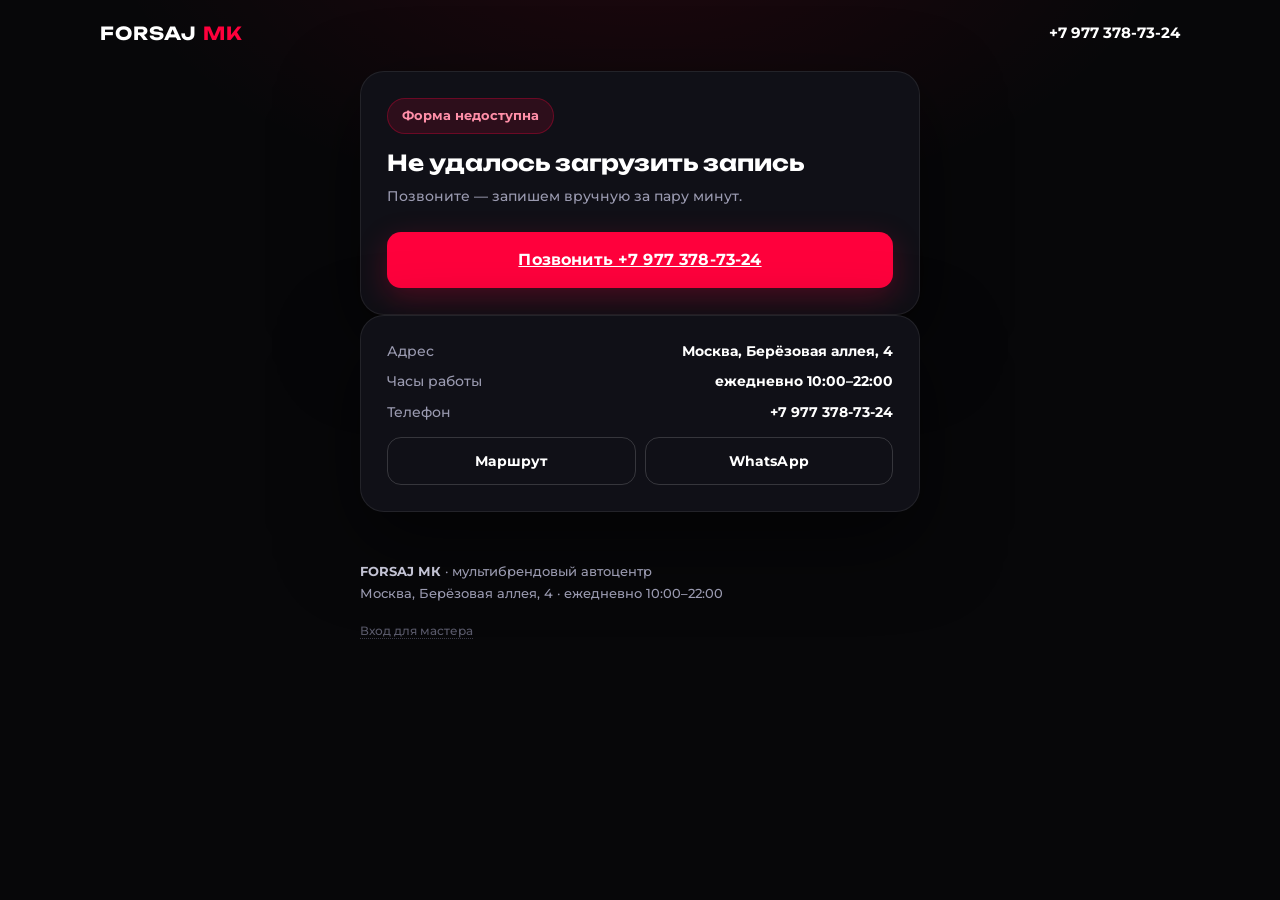
==== commit 66b1eb76: "Add files via upload" ====
--- a/booking.html
+++ b/booking.html
@@ -1,759 +1,842 @@
-<!DOCTYPE html>
-<html lang="ru">
-<head>
-<meta charset="utf-8">
-<meta name="viewport" content="width=device-width, initial-scale=1, viewport-fit=cover">
-<title>Запись в сервис — FORSAJ МК, Берёзовая аллея, 4</title>
-<meta name="description" content="Онлайн-запись в автосервис FORSAJ МК: диагностика, ТО, кузовной ремонт, покраска. Подтвердим время и стоимость.">
-<link rel="stylesheet" href="assets/fonts/fonts.css">
-<style>
-  :root{
-    --bg:#070709; --bg-soft:#0b0b10; --card:#101017;
-    --line:rgba(255,255,255,.08); --line-strong:rgba(255,255,255,.16);
-    --red:#ff003c; --red-bright:#ff1a4d; --red-soft:rgba(255,0,60,.12);
-    --green:#00e676;
-    --text:#fff; --muted:#9a9ab0; --muted-strong:#c3c3d4;
-    --font-head:'Unbounded','Montserrat',system-ui,sans-serif;
-    --font-body:'Montserrat',system-ui,-apple-system,'Segoe UI',sans-serif;
-  }
-  *{box-sizing:border-box; -webkit-tap-highlight-color:transparent}
-  html,body{margin:0;padding:0}
-  body{
-    background:var(--bg); color:var(--text);
-    font-family:var(--font-body); font-size:15px; line-height:1.5;
-    -webkit-font-smoothing:antialiased;
-    background-image:radial-gradient(900px 500px at 50% -10%, rgba(255,0,60,.10), transparent 60%);
-    min-height:100vh; overflow-x:hidden;
-    padding-bottom:env(safe-area-inset-bottom);
-  }
-  a{color:inherit}
-
-  .bk-head{
-    display:flex; align-items:center; justify-content:space-between; gap:16px;
-    max-width:1120px; margin:0 auto; padding:20px 20px 0;
-  }
-  .bk-logo{font-family:var(--font-head); font-weight:700; font-size:18px; letter-spacing:.06em; text-decoration:none; white-space:nowrap}
-  .bk-logo span{color:var(--red)}
-  .bk-phone{font-weight:600; font-size:15px; text-decoration:none; white-space:nowrap}
-  .bk-phone:hover{color:var(--red-bright)}
-
-  .bk-wrap{max-width:600px; margin:0 auto; padding:24px 20px 40px}
-  .bk-card{
-    background:var(--card); border:1px solid var(--line);
-    border-radius:24px; padding:26px;
-    box-shadow:0 30px 80px rgba(0,0,0,.55);
-  }
-  .bk-kicker{
-    display:inline-block; font-size:11px; letter-spacing:.14em; text-transform:uppercase;
-    color:var(--red); border:1px solid rgba(255,0,60,.35); background:var(--red-soft);
-    padding:6px 12px; border-radius:999px; margin-bottom:16px;
-  }
-  h1{font-family:var(--font-head); font-size:26px; line-height:1.2; margin:0 0 10px; font-weight:700}
-  .bk-sub{color:var(--muted); font-size:14px; margin:0 0 24px; line-height:1.55}
-
-  .bk-field{margin-bottom:18px}
-  .bk-field > label{display:block; font-size:13px; font-weight:600; color:var(--muted-strong); margin-bottom:8px}
-  .bk-hint{font-size:12px; color:var(--muted); margin-top:6px; line-height:1.45}
-
-  input[type=text],input[type=tel],select,textarea{
-    width:100%; font:inherit; font-size:16px; color:var(--text);
-    background:var(--bg-soft); border:1px solid var(--line);
-    border-radius:14px; padding:14px 16px; outline:none;
-    transition:border-color .18s, box-shadow .18s;
-    -webkit-appearance:none; appearance:none; min-height:52px;
-  }
-  input::placeholder,textarea::placeholder{color:#5f5f70}
-  input:focus,select:focus,textarea:focus{
-    border-color:rgba(255,0,60,.6);
-    box-shadow:0 0 0 4px rgba(255,0,60,.12);
-  }
-  select{
-    background-image:url("data:image/svg+xml;utf8,<svg xmlns='http://www.w3.org/2000/svg' width='14' height='9' fill='none'><path d='M1 1l6 6 6-6' stroke='%239a9ab0' stroke-width='2' stroke-linecap='round'/></svg>");
-    background-repeat:no-repeat; background-position:right 18px center; padding-right:44px;
-  }
-  textarea{min-height:96px; resize:vertical}
-
-  .bk-row{display:flex; gap:12px}
-  .bk-row > *{flex:1; min-width:0}
-
-  .bk-chips{display:flex; flex-wrap:wrap; gap:8px}
-  .bk-chip{
-    border:1px solid var(--line-strong); background:transparent; color:var(--muted-strong);
-    border-radius:999px; padding:0 18px; min-height:48px; font:inherit; font-size:14px;
-    display:inline-flex; align-items:center; justify-content:center; gap:8px;
-    cursor:pointer; transition:all .16s;
-  }
-  .bk-chip:hover{border-color:rgba(255,255,255,.35); color:#fff}
-  .bk-chip.is-on{background:var(--red); border-color:var(--red); color:#fff; font-weight:600}
-  .bk-chip:disabled{opacity:.35; cursor:not-allowed}
-
-  /* ---------- лента дней ---------- */
-  .bk-days{
-    display:flex; gap:8px; overflow-x:auto; padding:2px 2px 8px;
-    scrollbar-width:none; -ms-overflow-style:none; -webkit-overflow-scrolling:touch;
-    scroll-snap-type:x proximity;
-  }
-  .bk-days::-webkit-scrollbar{display:none}
-  .bk-day{
-    flex:0 0 auto; min-width:78px; padding:10px 12px; border-radius:16px;
-    border:1px solid var(--line-strong); background:var(--bg-soft); color:var(--muted-strong);
-    font:inherit; cursor:pointer; text-align:center; line-height:1.15;
-    transition:all .16s; scroll-snap-align:start;
-  }
-  .bk-day b{display:block; font-size:17px; font-weight:700; color:#fff; letter-spacing:.01em}
-  .bk-day small{display:block; font-size:11px; color:var(--muted); margin-top:3px; white-space:nowrap}
-  .bk-day:hover{border-color:rgba(255,255,255,.35)}
-  .bk-day.is-on{
-    background:var(--red); border-color:var(--red);
-    box-shadow:0 8px 24px rgba(255,0,60,.32);
-  }
-  .bk-day.is-on small{color:rgba(255,255,255,.85)}
-  .bk-day:disabled{opacity:.28; cursor:not-allowed; background:transparent}
-
-  .bk-btn{
-    display:flex; align-items:center; justify-content:center; gap:10px; width:100%;
-    border:0; border-radius:14px; min-height:56px; padding:16px 20px;
-    font:inherit; font-size:16px; font-weight:700; letter-spacing:.01em;
-    cursor:pointer; background:var(--red); color:#fff;
-    box-shadow:0 10px 30px rgba(255,0,60,.25);
-    transition:background .16s, transform .16s, box-shadow .16s;
-  }
-  .bk-btn:hover{background:var(--red-bright); box-shadow:0 14px 38px rgba(255,0,60,.35)}
-  .bk-btn:active{transform:translateY(1px)}
-  .bk-btn:disabled{background:#2a2a35; color:#6b6b7d; box-shadow:none; cursor:not-allowed}
-  .bk-btn--ghost{
-    background:transparent; color:var(--text); border:1px solid var(--line-strong);
-    box-shadow:none; font-weight:600; text-decoration:none;
-  }
-  .bk-btn--ghost:hover{background:rgba(255,255,255,.05); box-shadow:none}
-
-  .bk-submitbar{
-    position:sticky; bottom:0; margin-top:8px; padding:12px 0 calc(8px + env(safe-area-inset-bottom));
-    background:linear-gradient(to top, var(--card) 55%, rgba(16,16,23,.85) 78%, rgba(16,16,23,0));
-  }
-
-  .bk-notice{
-    border-radius:14px; padding:14px 16px; font-size:14px; line-height:1.45; margin-bottom:18px;
-    border:1px solid rgba(255,0,60,.35); background:var(--red-soft); color:#ffb3c4;
-  }
-  .bk-notice--ok{border-color:rgba(0,230,118,.3); background:rgba(0,230,118,.1); color:#8ff0c0}
-
-  .bk-badge{
-    display:inline-block; padding:7px 14px; border-radius:999px; font-size:13px; font-weight:600;
-    background:rgba(0,230,118,.12); color:var(--green); border:1px solid rgba(0,230,118,.3);
-    margin-bottom:16px;
-  }
-  .bk-kv{display:flex; justify-content:space-between; gap:16px; padding:13px 0; border-top:1px solid var(--line); font-size:14px}
-  .bk-kv:first-of-type{border-top:0}
-  .bk-kv span:first-child{color:var(--muted)}
-  .bk-kv span:last-child{text-align:right; font-weight:600}
-
-  .bk-foot{max-width:600px; margin:0 auto; padding:8px 20px 40px; color:var(--muted); font-size:13px; line-height:1.7}
-  .bk-foot b{color:var(--muted-strong)}
-  .bk-hidden{display:none !important}
-
-  /* ---------- мобилка ---------- */
-  @media (max-width:560px){
-    body{font-size:14.5px}
-    .bk-head{padding:14px 16px 0}
-    .bk-logo{font-size:16px}
-    .bk-phone{font-size:14px}
-    .bk-wrap{padding:16px 12px 24px}
-    .bk-card{padding:18px; border-radius:20px}
-    h1{font-size:21px}
-    .bk-sub{font-size:13.5px; margin-bottom:18px}
-    .bk-field{margin-bottom:14px}
-    .bk-row{gap:10px}
-    input,select,textarea{min-height:50px; padding:13px 15px}
-    .bk-chip{min-height:46px; padding:0 15px; font-size:13.5px}
-    .bk-day{min-width:72px; padding:9px 10px}
-    .bk-day b{font-size:16px}
-    .bk-btn{min-height:54px; font-size:15.5px}
-    .bk-kicker{margin-bottom:12px}
-    .bk-kv{font-size:13.5px}
-  }
-  @media (max-width:380px){
-    .bk-row{flex-direction:column}
-    .bk-chip{font-size:13px; padding:0 12px}
-  }
-</style>
-</head>
-<body>
-
-<header class="bk-head">
-  <a class="bk-logo" href="index.html">FORSAJ <span>МК</span></a>
-  <a class="bk-phone" href="tel:+79773787324">+7 977 378-73-24</a>
-</header>
-
-<main class="bk-wrap">
-
-  <!-- ФОРМА -->
-  <div class="bk-card" id="formView">
-    <div class="bk-kicker">Онлайн-запись</div>
-    <h1>Записаться в сервис</h1>
-    <p class="bk-sub">Опишите задачу — подтвердим время, назовём цену и сроки. Отвечаем в течение 15 минут в рабочее время.</p>
-
-    <div class="bk-notice bk-hidden" id="error"></div>
-
-    <form id="form" novalidate>
-      <div class="bk-field">
-        <label for="service">Что нужно сделать?</label>
-        <select id="service">
-          <option value="">Не знаю — нужна консультация</option>
-        </select>
-        <div class="bk-hint" id="serviceHint"></div>
-      </div>
-
-      <div class="bk-field">
-        <label for="comment">Опишите проблему</label>
-        <textarea id="comment" placeholder="Например: стучит справа на кочках, появилось после зимы"></textarea>
-        <div class="bk-hint">Чем подробнее — тем точнее срок и цена</div>
-      </div>
-
-      <div class="bk-field">
-        <label>Автомобиль</label>
-        <div class="bk-row" id="carSelects">
-          <select id="make" aria-label="Марка">
-            <option value="">Марка</option>
-          </select>
-          <select id="model" aria-label="Модель" disabled>
-            <option value="">Модель</option>
-          </select>
-        </div>
-        <div class="bk-row bk-hidden" id="carCustom">
-          <input type="text" id="makeCustom" placeholder="Марка" autocomplete="off">
-          <input type="text" id="modelCustom" placeholder="Модель" autocomplete="off">
-        </div>
-      </div>
-
-      <div class="bk-field">
-        <label>Когда удобно?</label>
-        <div class="bk-chips" id="chips">
-          <button type="button" class="bk-chip is-on" data-when="asap">Скорее, как получится</button>
-          <button type="button" class="bk-chip" data-when="date">Выбрать день</button>
-        </div>
-
-        <div class="bk-hidden" id="dateWrap" style="margin-top:14px">
-          <div class="bk-days" id="days"></div>
-          <select id="time" aria-label="Время" disabled>
-            <option value="">Сначала выберите день</option>
-          </select>
-          <div class="bk-hint" id="whenHint"></div>
-        </div>
-      </div>
-
-      <div class="bk-field">
-        <label for="name">Ваше имя</label>
-        <input type="text" id="name" placeholder="Как к вам обращаться" autocomplete="name">
-      </div>
-
-      <div class="bk-field">
-        <label for="phone">Телефон</label>
-        <input type="tel" id="phone" placeholder="+7 (900) 000-00-00" autocomplete="tel" inputmode="tel">
-        <div class="bk-hint">Позвоним только по этой заявке</div>
-      </div>
-
-      <div class="bk-submitbar">
-        <button class="bk-btn" type="submit" id="submitBtn">Отправить заявку</button>
-        <div class="bk-hint" style="text-align:center;margin-top:10px">
-          Нажимая кнопку, вы соглашаетесь на обработку персональных данных
-        </div>
-      </div>
-    </form>
-  </div>
-
-  <!-- ГОТОВО -->
-  <div class="bk-card bk-hidden" id="doneView">
-    <div class="bk-badge">Заявка принята</div>
-    <h1 style="font-size:22px">Спасибо, мы получили заявку</h1>
-    <p class="bk-sub">Свяжемся с вами, чтобы подтвердить время и стоимость.</p>
-    <div class="bk-kv"><span>Номер</span><span id="doneId">—</span></div>
-    <div class="bk-kv"><span>Услуга</span><span id="doneService">—</span></div>
-    <div class="bk-kv"><span>Когда</span><span id="doneWhen">—</span></div>
-    <div style="margin-top:20px">
-      <a class="bk-btn bk-btn--ghost" id="statusLink" href="#">Посмотреть статус заявки</a>
-    </div>
-  </div>
-
-  <!-- ОШИБКА ЗАГРУЗКИ -->
-  <div class="bk-card bk-hidden" id="failView">
-    <div class="bk-badge" style="background:rgba(255,0,60,.12);color:#ff8fa8;border-color:rgba(255,0,60,.3)">Форма недоступна</div>
-    <h1 style="font-size:22px">Не удалось загрузить запись</h1>
-    <p class="bk-sub">Позвоните — запишем вручную за пару минут.</p>
-    <a class="bk-btn" href="tel:+79773787324">Позвонить +7 977 378-73-24</a>
-  </div>
-
-</main>
-
-<footer class="bk-foot">
-  <b>FORSAJ МК</b> · мультибрендовый автоцентр<br>
-  Москва, Берёзовая аллея, 4 · ежедневно <span id="footHours">10:00–22:00</span>
-  <div style="margin-top:14px">
-    <a href="#" id="adminLink" style="color:#5a5a6b;font-size:12px;text-decoration:none;border-bottom:1px dotted #3a3a48">
-      Вход для мастера
-    </a>
-  </div>
-</footer>
-
-<script>
-/* ============================================================
-   АДРЕС СЕРВЕРА ЗАПИСИ.
-   1) Локальный предпросмотр — определится сам.
-   2) Публичный сайт — впиши HTTPS-адрес сервера в PUBLIC_API.
-   ============================================================ */
-var PUBLIC_API = 'https://citation-listing-someone-past.trycloudflare.com';
-
-var API_BASE = (function () {
-  var h = location.hostname;
-  var local = (h === 'localhost' || h === '127.0.0.1');
-  if (local && location.port === '3000') return '';
-  if (local) return 'http://localhost:3000';
-  return PUBLIC_API;
-})();
-
-(function () {
-  'use strict';
-
-  var $ = function (id) { return document.getElementById(id); };
-  var WHEN = 'asap';
-  var SELECTED_DATE = null;
-  var SERVICES = [];
-  var WORK = { opens: '10:00', closes: '22:00' };
-  var LEAD_MIN = 60;
-  var STEP = 30;
-  var DAYS_AHEAD = 14;
-
-  var MONTHS = ['янв','фев','мар','апр','май','июн','июл','авг','сен','окт','ноя','дек'];
-  var WEEKDAYS = ['вс','пн','вт','ср','чт','пт','сб'];
-
-  /* ---------------- марки и модели ---------------- */
-  var CARS = {
-    'Lada': ['Granta','Vesta','Niva Legend','Niva Travel','Largus','XRAY','Priora','Kalina','2107','2110','2114','2115','2121'],
-    'Toyota': ['Camry','Corolla','RAV4','Land Cruiser','Land Cruiser Prado','Highlander','C-HR','Avensis','Yaris','Prius','Fortuner','Alphard'],
-    'Kia': ['Rio','Sportage','Ceed','Cerato','Optima','Sorento','Soul','K5','XCeed','Seltos','Stinger','Picanto','Carnival'],
-    'Hyundai': ['Solaris','Creta','Tucson','Santa Fe','Elantra','Accent','ix35','i30','Sonata','Palisade','Bayon','Staria'],
-    'Volkswagen': ['Polo','Golf','Passat','Tiguan','Touareg','Jetta','Arteon','Teramont','T-Roc','Caddy','Multivan','Amarok'],
-    'Skoda': ['Octavia','Rapid','Kodiaq','Karoq','Superb','Fabia','Yeti','Scala','Kamiq'],
-    'Renault': ['Logan','Sandero','Duster','Kaptur','Arkana','Megane','Scenic','Espace','Clio','Latitude'],
-    'Nissan': ['Qashqai','X-Trail','Almera','Teana','Juke','Murano','Pathfinder','Note','Tiida','Patrol','Micra','Terrano'],
-    'Ford': ['Focus','Mondeo','Kuga','Explorer','Fiesta','Transit','Ranger','S-Max','Galaxy','EcoSport','Mustang'],
-    'Chevrolet': ['Cruze','Aveo','Lacetti','Captiva','Orlando','Tahoe','Camaro','Spark','Niva','Trailblazer','Malibu'],
-    'BMW': ['1 Series','2 Series','3 Series','4 Series','5 Series','6 Series','7 Series','8 Series','X1','X2','X3','X4','X5','X6','X7','M3','M5','i3','iX','Z4'],
-    'Mercedes-Benz': ['A-Class','B-Class','C-Class','E-Class','S-Class','CLA','CLS','GLA','GLB','GLC','GLE','GLS','G-Class','V-Class','Sprinter','Vito','AMG GT'],
-    'Audi': ['A1','A3','A4','A5','A6','A7','A8','Q2','Q3','Q5','Q7','Q8','TT','e-tron','RS'],
-    'Mazda': ['3','6','CX-3','CX-30','CX-5','CX-7','CX-9','CX-60','MX-5'],
-    'Mitsubishi': ['Lancer','Outlander','ASX','Pajero','Pajero Sport','Eclipse Cross','L200','Space Star','Galant'],
-    'Honda': ['Civic','Accord','CR-V','Pilot','Fit','Jazz','HR-V','Element','Legend'],
-    'Subaru': ['Forester','Outback','Impreza','Legacy','XV','Crosstrek','Tribeca','WRX'],
-    'Suzuki': ['Vitara','SX4','Jimny','Grand Vitara','Swift','Ignis','S-Cross'],
-    'Peugeot': ['308','408','508','2008','3008','5008','Partner','Boxer','Expert'],
-    'Citroen': ['C3','C4','C5','Berlingo','Jumpy','Jumper','C4 Picasso','C5 Aircross'],
-    'Opel': ['Astra','Insignia','Corsa','Mokka','Zafira','Vectra','Meriva','Antara'],
-    'Daewoo': ['Nexia','Matiz','Lanos','Espero','Leganza'],
-    'Ravon': ['R2','R4','Nexia','Gentra'],
-    'Datsun': ['on-DO','mi-DO'],
-    'Chery': ['Tiggo 4','Tiggo 7 Pro','Tiggo 8 Pro','Tiggo 9','Arrizo 8','Arrizo 6','Explore 06'],
-    'Haval': ['Jolion','F7','F7x','Dargo','H9','H5','M6'],
-    'Geely': ['Coolray','Atlas','Atlas Pro','Tugella','Monjaro','Emgrand','Cityray','Okavango'],
-    'Exeed': ['TXL','VX','LX','RX','Stellar'],
-    'Changan': ['CS35 Plus','CS55 Plus','CS75 Plus','UNI-K','UNI-T','Alsvin','Lamore','Hunter','Eado'],
-    'Omoda': ['C5','S5'],
-    'Jaecoo': ['J7','J8'],
-    'Tank': ['300','500','700'],
-    'Lifan': ['Solano','X50','X60','X70','Smily','Breez'],
-    'Great Wall': ['Hover H3','Hover H5','Wingle','Poer'],
-    'UAZ': ['Patriot','Hunter','Bukhanka','Pickup','Profi'],
-    'GAZ': ['Gazelle Next','Gazelle Business','Sobol','Valdai','Next'],
-    'Moskvich': ['3','3e','6'],
-    'Evolute': ['i-Joy','i-Pro','i-Sky'],
-    'Tesla': ['Model 3','Model Y','Model S','Model X'],
-    'Volvo': ['S60','S80','S90','XC40','XC60','XC90','V40','V60','V90','C40'],
-    'Land Rover': ['Discovery','Discovery Sport','Range Rover','Range Rover Sport','Range Rover Evoque','Range Rover Velar','Defender','Freelander'],
-    'Jaguar': ['XF','XE','XJ','F-Pace','E-Pace','F-Type'],
-    'Infiniti': ['Q30','Q50','Q60','Q70','QX30','QX50','QX60','QX70','QX80','FX','EX'],
-    'Lexus': ['IS','ES','GS','LS','NX','RX','GX','LX','UX','CT','RC','LC'],
-    'Acura': ['MDX','RDX','TLX','ILX','NSX'],
-    'Cadillac': ['CTS','ATS','XT4','XT5','XT6','Escalade','SRX'],
-    'Chrysler': ['300C','PT Cruiser','Town & Country','Sebring'],
-    'Dodge': ['Caliber','Journey','Charger','Challenger','Durango','Nitro','Caravan'],
-    'Jeep': ['Grand Cherokee','Cherokee','Compass','Renegade','Wrangler','Liberty','Patriot'],
-    'Fiat': ['Albea','Punto','Linea','Ducato','Doblo','500'],
-    'Alfa Romeo': ['Giulia','Stelvio','Giulietta','MiTo','159','Brera'],
-    'Mini': ['Cooper','Countryman','Clubman','Paceman'],
-    'Porsche': ['911','Cayenne','Macan','Panamera','Taycan','Boxster','Cayman'],
-    'Saab': ['9-3','9-5','9-7X'],
-    'SEAT': ['Leon','Ibiza','Altea','Toledo','Ateca','Arona','Tarraco'],
-    'Smart': ['Fortwo','Forfour'],
-    'SsangYong': ['Actyon','Kyron','Rexton','Rodius','Tivoli','Korando'],
-    'Isuzu': ['D-Max','MU-X','Trooper','Bighorn'],
-    'Daihatsu': ['Terios','Sirion','Cuore','Materia'],
-    'BYD': ['Song Plus','Han','Tang','Seal','Dolphin','Atto 3','Yuan Plus'],
-    'Zeekr': ['001','009','X','007'],
-    'Li Auto': ['L7','L8','L9','ONE'],
-    'Voyah': ['Free','Dreamer','Passion'],
-    'Hongqi': ['H5','H9','HS5','HS7','E-HS9'],
-    'Jetour': ['X70','X90','Dashing','T2','X50'],
-    'FAW': ['Besturn B30','Besturn B50','V5','Oley'],
-    'Dongfeng': ['AX7','H30','S30','Rich'],
-    'Foton': ['Tunland','Sauvana','View'],
-    'Zotye': ['T600','Coupa','Z300'],
-    'Haima': ['M3','M7','S5'],
-    'Brilliance': ['V5','H230','H530','M2']
-  };
-  var OTHER = '__other';
-
-  /* ---------------- утилиты ---------------- */
-  function pad(n) { return String(n).padStart(2, '0'); }
-  function todayStr() {
-    var d = new Date();
-    return d.getFullYear() + '-' + pad(d.getMonth() + 1) + '-' + pad(d.getDate());
-  }
-  function shiftDate(iso, days) {
-    var p = iso.split('-');
-    var d = new Date(Number(p[0]), Number(p[1]) - 1, Number(p[2]) + days);
-    return d.getFullYear() + '-' + pad(d.getMonth() + 1) + '-' + pad(d.getDate());
-  }
-  function toMin(hhmm) {
-    var p = String(hhmm).split(':');
-    return Number(p[0]) * 60 + Number(p[1]);
-  }
-  function fromMin(m) { return pad(Math.floor(m / 60)) + ':' + pad(m % 60); }
-  function nowMin() { var d = new Date(); return d.getHours() * 60 + d.getMinutes(); }
-  function lastSlotMin() { return toMin(WORK.closes) - STEP; }
-
-  function show(el) { el.classList.remove('bk-hidden'); }
-  function hide(el) { el.classList.add('bk-hidden'); }
-
-  function showError(msg) {
-    var el = $('error');
-    el.textContent = msg;
-    show(el);
-    el.scrollIntoView({ behavior: 'smooth', block: 'center' });
-  }
-
-  function fmtDuration(min) {
-    if (min < 60) return min + ' мин';
-    var h = Math.round((min / 60) * 10) / 10;
-    return h + ' ч';
-  }
-
-  /* ---------------- дата и время ---------------- */
-  function hasSlotsOn(iso) {
-    if (iso > todayStr()) return true;
-    return nowMin() + LEAD_MIN <= lastSlotMin();
-  }
-
-  function dayChipHtml(iso) {
-    var p = iso.split('-').map(Number);
-    var d = new Date(p[0], p[1] - 1, p[2]);
-    var label;
-    if (iso === todayStr()) label = 'сегодня';
-    else if (iso === shiftDate(todayStr(), 1)) label = 'завтра';
-    else label = MONTHS[p[1] - 1] + ', ' + WEEKDAYS[d.getDay()];
-    return { big: p[2], small: label };
-  }
-
-  function buildDays() {
-    var box = $('days');
-    box.innerHTML = '';
-    SELECTED_DATE = null;
-
-    for (var i = 0; i < DAYS_AHEAD; i++) {
-      var iso = shiftDate(todayStr(), i);
-      var ok = hasSlotsOn(iso);
-      var chip = dayChipHtml(iso);
-
-      var btn = document.createElement('button');
-      btn.type = 'button';
-      btn.className = 'bk-day';
-      btn.dataset.date = iso;
-      btn.disabled = !ok;
-      btn.innerHTML = '<b>' + chip.big + '</b><small>' + chip.small + '</small>';
-
-      if (ok && !SELECTED_DATE) {
-        btn.classList.add('is-on');
-        SELECTED_DATE = iso;
-      }
-
-      btn.addEventListener('click', onDayClick);
-      box.appendChild(btn);
-    }
-
-    if (SELECTED_DATE) {
-      buildTimes(SELECTED_DATE);
-      var act = box.querySelector('.bk-day.is-on');
-      if (act) act.scrollIntoView({ block: 'nearest', inline: 'center' });
-    } else {
-      $('time').innerHTML = '<option value="">Нет свободных дней</option>';
-      $('time').disabled = true;
-      $('whenHint').textContent = 'Позвоните — подберём время вручную.';
-    }
-  }
-
-  function onDayClick(e) {
-    var btn = e.currentTarget;
-    if (btn.disabled) return;
-    var all = $('days').querySelectorAll('.bk-day');
-    for (var i = 0; i < all.length; i++) all[i].classList.remove('is-on');
-    btn.classList.add('is-on');
-    SELECTED_DATE = btn.dataset.date;
-    buildTimes(SELECTED_DATE);
-  }
-
-  function buildTimes(iso) {
-    var sel = $('time');
-    sel.innerHTML = '';
-
-    var isToday = iso === todayStr();
-    var earliest = isToday ? nowMin() + LEAD_MIN : -1;
-    var count = 0;
-
-    for (var t = toMin(WORK.opens); t <= lastSlotMin(); t += STEP) {
-      if (t < earliest) continue;
-      var o = document.createElement('option');
-      o.value = fromMin(t);
-      o.textContent = fromMin(t);
-      sel.appendChild(o);
-      count++;
-    }
-
-    if (!count) {
-      sel.innerHTML = '<option value="">Нет времени</option>';
-      sel.disabled = true;
-      $('whenHint').textContent = 'На этот день мест не осталось. Выберите другой.';
-      return;
-    }
-
-    sel.disabled = false;
-    $('whenHint').textContent = 'Мы работаем ' + WORK.opens + '–' + WORK.closes +
-      '. Запись возможна не раньше чем за час.';
-  }
-
-  /* ---------------- марки ---------------- */
-  function buildMakes() {
-    var sel = $('make');
-    Object.keys(CARS).sort(function (a, b) { return a.localeCompare(b, 'ru'); }).forEach(function (brand) {
-      var o = document.createElement('option');
-      o.value = brand;
-      o.textContent = brand;
-      sel.appendChild(o);
-    });
-    var o = document.createElement('option');
-    o.value = OTHER;
-    o.textContent = 'Другая марка…';
-    sel.appendChild(o);
-  }
-
-  function syncModels() {
-    var make = $('make').value;
-    var modelSel = $('model');
-
-    if (make === OTHER) {
-      hide($('carSelects'));
-      show($('carCustom'));
-      return;
-    }
-    show($('carSelects'));
-    hide($('carCustom'));
-
-    modelSel.innerHTML = '<option value="">Модель</option>';
-    if (!make || !CARS[make]) {
-      modelSel.disabled = true;
-      return;
-    }
-    CARS[make].forEach(function (m) {
-      var o = document.createElement('option');
-      o.value = m;
-      o.textContent = m;
-      modelSel.appendChild(o);
-    });
-    modelSel.disabled = false;
-  }
-
-  /* ---------------- телефон ---------------- */
-  function formatPhone(value) {
-    var d = String(value).replace(/\D/g, '');
-    if (!d) return '';
-    if (d.charAt(0) === '8') d = '7' + d.slice(1);
-    if (d.charAt(0) !== '7') d = '7' + d;
-    d = d.slice(0, 11);
-
-    var out = '+7';
-    if (d.length > 1) out += ' (' + d.slice(1, 4);
-    if (d.length >= 5) out += ') ' + d.slice(4, 7);
-    if (d.length >= 8) out += '-' + d.slice(7, 9);
-    if (d.length >= 10) out += '-' + d.slice(9, 11);
-    return out;
-  }
-
-  function digitsCount(v) { return String(v).replace(/\D/g, '').length; }
-
-  /* ---------------- данные с сервера ---------------- */
-  function loadInfo() {
-    fetch(API_BASE + '/api/public/info', { cache: 'no-store' })
-      .then(function (r) { if (!r.ok) throw new Error('bad'); return r.json(); })
-      .then(function (data) {
-        SERVICES = data.services || [];
-        if (data.tenant && data.tenant.work_opens) {
-          WORK.opens = data.tenant.work_opens;
-          WORK.closes = data.tenant.work_closes;
-        }
-        $('footHours').textContent = WORK.opens + '–' + WORK.closes;
-
-        var select = $('service');
-        var groups = {}, order = [];
-        SERVICES.forEach(function (s) {
-          var c = s.category || 'Прочее';
-          if (!groups[c]) { groups[c] = []; order.push(c); }
-          groups[c].push(s);
-        });
-        order.forEach(function (c) {
-          var og = document.createElement('optgroup');
-          og.label = c;
-          groups[c].forEach(function (s) {
-            var opt = document.createElement('option');
-            opt.value = s.id;
-            opt.textContent = s.title + (s.price_from ? ' — от ' + s.price_from.toLocaleString('ru-RU') + ' ₽' : '');
-            og.appendChild(opt);
-          });
-          select.appendChild(og);
-        });
-
-        buildMakes();
-        syncModels();
-        updateHint();
-      })
-      .catch(function () {
-        hide($('formView'));
-        show($('failView'));
-      });
-  }
-
-  function updateHint() {
-    var id = $('service').value;
-    var s = SERVICES.filter(function (x) { return x.id === id; })[0];
-    var hint = $('serviceHint');
-    if (!s) { hint.textContent = ''; return; }
-    var parts = [];
-    if (s.duration_min) parts.push('≈' + fmtDuration(s.duration_min));
-    parts.push(s.price_from ? 'от ' + s.price_from.toLocaleString('ru-RU') + ' ₽' : 'цена после диагностики');
-    hint.textContent = parts.join(' · ');
-  }
-
-  /* ---------------- события ---------------- */
-  $('chips').addEventListener('click', function (e) {
-    var chip = e.target.closest('.bk-chip');
-    if (!chip || chip.disabled) return;
-    var all = $('chips').querySelectorAll('.bk-chip');
-    for (var i = 0; i < all.length; i++) all[i].classList.remove('is-on');
-    chip.classList.add('is-on');
-    WHEN = chip.dataset.when;
-
-    var byDate = (WHEN === 'date');
-    $('dateWrap').classList.toggle('bk-hidden', !byDate);
-    if (byDate) {
-      if (!SELECTED_DATE) buildDays();
-      $('time').focus();
-    }
-  });
-
-  $('make').addEventListener('change', syncModels);
-  $('service').addEventListener('change', updateHint);
-
-  $('phone').addEventListener('input', function () {
-    var before = this.value;
-    var digitsBefore = digitsCount(before);
-    var formatted = formatPhone(before);
-
-    // не даём маске «дописывать» цифры, когда пользователь стирает
-    if (formatted !== before && digitsCount(formatted) >= digitsBefore) {
-      this.value = formatted;
-      try { this.setSelectionRange(formatted.length, formatted.length); } catch (err) {}
-    }
-  });
-
-  function whenHuman(when, date, time) {
-    if (when === 'today') return 'сегодня';
-    if (when === 'tomorrow') return 'завтра';
-    if (when === 'date' && date) {
-      var p = date.split('-');
-      return p[2] + '.' + p[1] + '.' + p[0] + (time ? ' в ' + time : '');
-    }
-    return 'как можно скорее';
-  }
-
-  $('form').addEventListener('submit', function (e) {
-    e.preventDefault();
-    hide($('error'));
-
-    var name = $('name').value.trim();
-    var phone = $('phone').value.trim();
-    var time = $('time').value;
-
-    if (!name) return showError('Укажите, как к вам обращаться.');
-    if (digitsCount(phone) < 11) return showError('Телефон нужен полностью — 11 цифр, начиная с +7.');
-    if (WHEN === 'date') {
-      if (!SELECTED_DATE) return showError('Выберите день.');
-      if (!time) return showError('Выберите время — или нажмите «Скорее», если готовы на любой слот.');
-    }
-
-    var make, model;
-    if ($('make').value === OTHER) {
-      make = $('makeCustom').value.trim();
-      model = $('modelCustom').value.trim();
-    } else {
-      make = $('make').value;
-      model = $('model').value;
-    }
-
-    var btn = $('submitBtn');
-    btn.disabled = true;
-    btn.textContent = 'Отправляем…';
-
-    fetch(API_BASE + '/api/public/requests', {
-      method: 'POST',
-      headers: { 'Content-Type': 'application/json' },
-      body: JSON.stringify({
-        name: name,
-        phone: phone,
-        service_id: $('service').value || null,
-        comment: $('comment').value.trim(),
-        make: make,
-        model: model,
-        when: WHEN,
-        date: WHEN === 'date' ? SELECTED_DATE : null,
-        time: WHEN === 'date' ? time : null
-      })
-    })
-      .then(function (r) { return r.json().then(function (d) { return { ok: r.ok, d: d }; }); })
-      .then(function (res) {
-        if (!res.ok) throw new Error(res.d.error || 'Не удалось отправить заявку');
-
-        $('doneId').textContent = '#' + res.d.id.slice(0, 8).toUpperCase();
-        var sel = $('service');
-        $('doneService').textContent = sel.value ? sel.options[sel.selectedIndex].text : 'Консультация';
-        $('doneWhen').textContent = whenHuman(WHEN, SELECTED_DATE, time);
-        $('statusLink').href = API_BASE + '/t/' + res.d.token;
-
-        hide($('formView'));
-        show($('doneView'));
-        window.scrollTo({ top: 0, behavior: 'smooth' });
-      })
-      .catch(function (err) {
-        showError(err.message || 'Не удалось отправить заявку. Позвоните нам.');
-        btn.disabled = false;
-        btn.textContent = 'Отправить заявку';
-      });
-  });
-
-  loadInfo();
-
-  // ссылка в кабинет ведёт на домен сервера — иначе браузер не сохранит сессию
-  (function () {
-    var link = $('adminLink');
-    if (link) link.href = API_BASE + '/admin';
-  })();
-})();
-</script>
-</body>
-</html>
+<!DOCTYPE html>
+<html lang="ru">
+<head>
+<meta charset="utf-8">
+<meta name="viewport" content="width=device-width, initial-scale=1, viewport-fit=cover">
+<title>Запись в сервис — FORSAJ МК, Берёзовая аллея, 4</title>
+<meta name="description" content="Онлайн-запись в автосервис FORSAJ МК: диагностика, ТО, кузовной ремонт, покраска. Подтвердим время и стоимость.">
+<link rel="stylesheet" href="assets/fonts/fonts.css">
+<style>
+  :root{
+    --bg:#070709; --bg-soft:#0b0b10; --card:#101017;
+    --line:rgba(255,255,255,.08); --line-strong:rgba(255,255,255,.16);
+    --red:#ff003c; --red-bright:#ff1a4d; --red-soft:rgba(255,0,60,.12);
+    --green:#00e676;
+    --text:#fff; --muted:#9a9ab0; --muted-strong:#c3c3d4;
+    --font-head:'Unbounded','Montserrat',system-ui,sans-serif;
+    --font-body:'Montserrat',system-ui,-apple-system,'Segoe UI',sans-serif;
+  }
+  *{box-sizing:border-box; -webkit-tap-highlight-color:transparent}
+  html,body{margin:0;padding:0}
+  body{
+    background:var(--bg); color:var(--text);
+    font-family:var(--font-body); font-size:15px; line-height:1.5;
+    -webkit-font-smoothing:antialiased;
+    background-image:radial-gradient(900px 500px at 50% -10%, rgba(255,0,60,.10), transparent 60%);
+    min-height:100vh; overflow-x:hidden;
+    padding-bottom:env(safe-area-inset-bottom);
+  }
+  a{color:inherit}
+
+  .bk-head{
+    display:flex; align-items:center; justify-content:space-between; gap:16px;
+    max-width:1120px; margin:0 auto; padding:20px 20px 0;
+  }
+  .bk-logo{font-family:var(--font-head); font-weight:700; font-size:18px; letter-spacing:.06em; text-decoration:none; white-space:nowrap}
+  .bk-logo span{color:var(--red)}
+  .bk-phone{font-weight:600; font-size:15px; text-decoration:none; white-space:nowrap}
+  .bk-phone:hover{color:var(--red-bright)}
+
+  .bk-wrap{max-width:600px; margin:0 auto; padding:24px 20px 40px}
+  .bk-card{
+    background:var(--card); border:1px solid var(--line);
+    border-radius:24px; padding:26px;
+    box-shadow:0 30px 80px rgba(0,0,0,.55);
+  }
+  .bk-kicker{
+    display:inline-block; font-size:11px; letter-spacing:.14em; text-transform:uppercase;
+    color:var(--red); border:1px solid rgba(255,0,60,.35); background:var(--red-soft);
+    padding:6px 12px; border-radius:999px; margin-bottom:16px;
+  }
+  h1{font-family:var(--font-head); font-size:26px; line-height:1.2; margin:0 0 10px; font-weight:700}
+  .bk-sub{color:var(--muted); font-size:14px; margin:0 0 24px; line-height:1.55}
+
+  .bk-field{margin-bottom:18px}
+  .bk-field > label{display:block; font-size:13px; font-weight:600; color:var(--muted-strong); margin-bottom:8px}
+  .bk-hint{font-size:12px; color:var(--muted); margin-top:6px; line-height:1.45}
+
+  /* карточка описания услуги */
+  .bk-svcdesc{
+    margin-top:10px; padding:13px 15px; border-radius:13px;
+    background:rgba(255,255,255,.035); border:1px solid var(--line);
+    font-size:13px; color:var(--muted-strong); line-height:1.55;
+  }
+
+  /* карточка контактов */
+  .bk-info{display:flex; flex-direction:column; gap:11px}
+  .bk-info__row{display:flex; justify-content:space-between; gap:16px; font-size:14px; line-height:1.4}
+  .bk-info__row > span{color:var(--muted); flex-shrink:0}
+  .bk-info__row > b{font-weight:600; text-align:right}
+  .bk-info__row a{color:#fff; text-decoration:none; font-weight:600}
+  .bk-info__row a:hover{color:var(--red-bright)}
+  .bk-info__actions{display:flex; gap:9px; margin-top:4px}
+  .bk-info__actions .bk-btn{flex:1; min-height:48px; font-size:14px; padding:12px 10px}
+
+  input[type=text],input[type=tel],select,textarea{
+    width:100%; font:inherit; font-size:16px; color:var(--text);
+    background:var(--bg-soft); border:1px solid var(--line);
+    border-radius:14px; padding:14px 16px; outline:none;
+    transition:border-color .18s, box-shadow .18s;
+    -webkit-appearance:none; appearance:none; min-height:52px;
+  }
+  input::placeholder,textarea::placeholder{color:#5f5f70}
+  input:focus,select:focus,textarea:focus{
+    border-color:rgba(255,0,60,.6);
+    box-shadow:0 0 0 4px rgba(255,0,60,.12);
+  }
+  select{
+    background-image:url("data:image/svg+xml;utf8,<svg xmlns='http://www.w3.org/2000/svg' width='14' height='9' fill='none'><path d='M1 1l6 6 6-6' stroke='%239a9ab0' stroke-width='2' stroke-linecap='round'/></svg>");
+    background-repeat:no-repeat; background-position:right 18px center; padding-right:44px;
+  }
+  textarea{min-height:96px; resize:vertical}
+
+  .bk-row{display:flex; gap:12px}
+  .bk-row > *{flex:1; min-width:0}
+
+  .bk-chips{display:flex; flex-wrap:wrap; gap:8px}
+  .bk-chip{
+    border:1px solid var(--line-strong); background:transparent; color:var(--muted-strong);
+    border-radius:999px; padding:0 18px; min-height:48px; font:inherit; font-size:14px;
+    display:inline-flex; align-items:center; justify-content:center; gap:8px;
+    cursor:pointer; transition:all .16s;
+  }
+  .bk-chip:hover{border-color:rgba(255,255,255,.35); color:#fff}
+  .bk-chip.is-on{background:var(--red); border-color:var(--red); color:#fff; font-weight:600}
+  .bk-chip:disabled{opacity:.35; cursor:not-allowed}
+
+  /* ---------- лента дней ---------- */
+  .bk-days{
+    display:flex; gap:8px; overflow-x:auto; padding:2px 2px 8px;
+    scrollbar-width:none; -ms-overflow-style:none; -webkit-overflow-scrolling:touch;
+    scroll-snap-type:x proximity;
+  }
+  .bk-days::-webkit-scrollbar{display:none}
+  .bk-day{
+    flex:0 0 auto; min-width:78px; padding:10px 12px; border-radius:16px;
+    border:1px solid var(--line-strong); background:var(--bg-soft); color:var(--muted-strong);
+    font:inherit; cursor:pointer; text-align:center; line-height:1.15;
+    transition:all .16s; scroll-snap-align:start;
+  }
+  .bk-day b{display:block; font-size:17px; font-weight:700; color:#fff; letter-spacing:.01em}
+  .bk-day small{display:block; font-size:11px; color:var(--muted); margin-top:3px; white-space:nowrap}
+  .bk-day:hover{border-color:rgba(255,255,255,.35)}
+  .bk-day.is-on{
+    background:var(--red); border-color:var(--red);
+    box-shadow:0 8px 24px rgba(255,0,60,.32);
+  }
+  .bk-day.is-on small{color:rgba(255,255,255,.85)}
+  .bk-day:disabled{opacity:.28; cursor:not-allowed; background:transparent}
+
+  .bk-btn{
+    display:flex; align-items:center; justify-content:center; gap:10px; width:100%;
+    border:0; border-radius:14px; min-height:56px; padding:16px 20px;
+    font:inherit; font-size:16px; font-weight:700; letter-spacing:.01em;
+    cursor:pointer; background:var(--red); color:#fff;
+    box-shadow:0 10px 30px rgba(255,0,60,.25);
+    transition:background .16s, transform .16s, box-shadow .16s;
+  }
+  .bk-btn:hover{background:var(--red-bright); box-shadow:0 14px 38px rgba(255,0,60,.35)}
+  .bk-btn:active{transform:translateY(1px)}
+  .bk-btn:disabled{background:#2a2a35; color:#6b6b7d; box-shadow:none; cursor:not-allowed}
+  .bk-btn--ghost{
+    background:transparent; color:var(--text); border:1px solid var(--line-strong);
+    box-shadow:none; font-weight:600; text-decoration:none;
+  }
+  .bk-btn--ghost:hover{background:rgba(255,255,255,.05); box-shadow:none}
+
+  .bk-submitbar{
+    position:sticky; bottom:0; margin-top:8px; padding:12px 0 calc(8px + env(safe-area-inset-bottom));
+    background:linear-gradient(to top, var(--card) 55%, rgba(16,16,23,.85) 78%, rgba(16,16,23,0));
+  }
+
+  .bk-notice{
+    border-radius:14px; padding:14px 16px; font-size:14px; line-height:1.45; margin-bottom:18px;
+    border:1px solid rgba(255,0,60,.35); background:var(--red-soft); color:#ffb3c4;
+  }
+  .bk-notice--ok{border-color:rgba(0,230,118,.3); background:rgba(0,230,118,.1); color:#8ff0c0}
+
+  .bk-badge{
+    display:inline-block; padding:7px 14px; border-radius:999px; font-size:13px; font-weight:600;
+    background:rgba(0,230,118,.12); color:var(--green); border:1px solid rgba(0,230,118,.3);
+    margin-bottom:16px;
+  }
+  .bk-kv{display:flex; justify-content:space-between; gap:16px; padding:13px 0; border-top:1px solid var(--line); font-size:14px}
+  .bk-kv:first-of-type{border-top:0}
+  .bk-kv span:first-child{color:var(--muted)}
+  .bk-kv span:last-child{text-align:right; font-weight:600}
+
+  .bk-foot{max-width:600px; margin:0 auto; padding:8px 20px 40px; color:var(--muted); font-size:13px; line-height:1.7}
+  .bk-foot b{color:var(--muted-strong)}
+  .bk-hidden{display:none !important}
+
+  /* ---------- мобилка ---------- */
+  @media (max-width:560px){
+    body{font-size:14.5px}
+    .bk-head{padding:14px 16px 0}
+    .bk-logo{font-size:16px}
+    .bk-phone{font-size:14px}
+    .bk-wrap{padding:16px 12px 24px}
+    .bk-card{padding:18px; border-radius:20px}
+    h1{font-size:21px}
+    .bk-sub{font-size:13.5px; margin-bottom:18px}
+    .bk-field{margin-bottom:14px}
+    .bk-row{gap:10px}
+    input,select,textarea{min-height:50px; padding:13px 15px}
+    .bk-chip{min-height:46px; padding:0 15px; font-size:13.5px}
+    .bk-day{min-width:72px; padding:9px 10px}
+    .bk-day b{font-size:16px}
+    .bk-btn{min-height:54px; font-size:15.5px}
+    .bk-kicker{margin-bottom:12px}
+    .bk-kv{font-size:13.5px}
+  }
+  @media (max-width:380px){
+    .bk-row{flex-direction:column}
+    .bk-chip{font-size:13px; padding:0 12px}
+  }
+</style>
+</head>
+<body>
+
+<header class="bk-head">
+  <a class="bk-logo" href="index.html">FORSAJ <span>МК</span></a>
+  <a class="bk-phone" href="tel:+79773787324">+7 977 378-73-24</a>
+</header>
+
+<main class="bk-wrap">
+
+  <!-- ФОРМА -->
+  <div class="bk-card" id="formView">
+    <div class="bk-kicker">Онлайн-запись</div>
+    <h1>Записаться в сервис</h1>
+    <p class="bk-sub">Опишите задачу — подтвердим время, назовём цену и сроки. Отвечаем в течение 15 минут в рабочее время.</p>
+
+    <div class="bk-notice bk-hidden" id="error"></div>
+
+    <form id="form" novalidate>
+      <div class="bk-field">
+        <label for="service">Что нужно сделать?</label>
+        <select id="service">
+          <option value="">Не знаю — нужна консультация</option>
+        </select>
+        <div class="bk-hint" id="serviceHint"></div>
+        <div class="bk-svcdesc bk-hidden" id="serviceDesc"></div>
+      </div>
+
+      <div class="bk-field">
+        <label for="comment">Опишите проблему</label>
+        <textarea id="comment" placeholder="Например: стучит справа на кочках, появилось после зимы"></textarea>
+        <div class="bk-hint">Чем подробнее — тем точнее срок и цена</div>
+      </div>
+
+      <div class="bk-field">
+        <label>Автомобиль</label>
+        <div class="bk-row" id="carSelects">
+          <select id="make" aria-label="Марка">
+            <option value="">Марка</option>
+          </select>
+          <select id="model" aria-label="Модель" disabled>
+            <option value="">Модель</option>
+          </select>
+        </div>
+        <div class="bk-row bk-hidden" id="carCustom">
+          <input type="text" id="makeCustom" placeholder="Марка" autocomplete="off">
+          <input type="text" id="modelCustom" placeholder="Модель" autocomplete="off">
+        </div>
+      </div>
+
+      <div class="bk-field">
+        <label>Когда удобно?</label>
+        <div class="bk-chips" id="chips">
+          <button type="button" class="bk-chip is-on" data-when="asap">Скорее, как получится</button>
+          <button type="button" class="bk-chip" data-when="date">Выбрать день</button>
+        </div>
+
+        <div class="bk-hidden" id="dateWrap" style="margin-top:14px">
+          <div class="bk-days" id="days"></div>
+          <select id="time" aria-label="Время" disabled>
+            <option value="">Сначала выберите день</option>
+          </select>
+          <div class="bk-hint" id="whenHint"></div>
+        </div>
+      </div>
+
+      <div class="bk-field">
+        <label for="name">Ваше имя</label>
+        <input type="text" id="name" placeholder="Как к вам обращаться" autocomplete="name">
+      </div>
+
+      <div class="bk-field">
+        <label for="phone">Телефон</label>
+        <input type="tel" id="phone" placeholder="+7 (900) 000-00-00" autocomplete="tel" inputmode="tel">
+        <div class="bk-hint">Позвоним только по этой заявке</div>
+      </div>
+
+      <div class="bk-submitbar">
+        <button class="bk-btn" type="submit" id="submitBtn">Отправить заявку</button>
+        <div class="bk-hint" style="text-align:center;margin-top:10px">
+          Нажимая кнопку, вы соглашаетесь на обработку персональных данных
+        </div>
+      </div>
+    </form>
+  </div>
+
+  <!-- ГОТОВО -->
+  <div class="bk-card bk-hidden" id="doneView">
+    <div class="bk-badge">Заявка принята</div>
+    <h1 style="font-size:22px">Спасибо, мы получили заявку</h1>
+    <p class="bk-sub">Свяжемся с вами, чтобы подтвердить время и стоимость.</p>
+    <div class="bk-kv"><span>Номер</span><span id="doneId">—</span></div>
+    <div class="bk-kv"><span>Услуга</span><span id="doneService">—</span></div>
+    <div class="bk-kv"><span>Когда</span><span id="doneWhen">—</span></div>
+    <div style="margin-top:20px">
+      <a class="bk-btn bk-btn--ghost" id="statusLink" href="#">Посмотреть статус заявки</a>
+    </div>
+    <div style="margin-top:9px">
+      <a class="bk-btn bk-btn--ghost" href="https://yandex.ru/maps/?text=%D0%9C%D0%BE%D1%81%D0%BA%D0%B2%D0%B0%2C%20%D0%91%D0%B5%D1%80%D1%91%D0%B7%D0%BE%D0%B2%D0%B0%D1%8F%20%D0%B0%D0%BB%D0%BB%D0%B5%D1%8F%2C%204" target="_blank" rel="noopener">Как добраться</a>
+    </div>
+  </div>
+
+  <!-- ОШИБКА ЗАГРУЗКИ -->
+  <div class="bk-card bk-hidden" id="failView">
+    <div class="bk-badge" style="background:rgba(255,0,60,.12);color:#ff8fa8;border-color:rgba(255,0,60,.3)">Форма недоступна</div>
+    <h1 style="font-size:22px">Не удалось загрузить запись</h1>
+    <p class="bk-sub">Позвоните — запишем вручную за пару минут.</p>
+    <a class="bk-btn" href="tel:+79773787324">Позвонить +7 977 378-73-24</a>
+  </div>
+
+  <!-- КОНТАКТЫ -->
+  <div class="bk-card bk-info">
+    <div class="bk-info__row"><span>Адрес</span><b>Москва, Берёзовая аллея, 4</b></div>
+    <div class="bk-info__row"><span>Часы работы</span><b id="infoHours">ежедневно 10:00–22:00</b></div>
+    <div class="bk-info__row"><span>Телефон</span><a href="tel:+79773787324">+7 977 378-73-24</a></div>
+    <div class="bk-info__actions">
+      <a class="bk-btn bk-btn--ghost" href="https://yandex.ru/maps/?text=%D0%9C%D0%BE%D1%81%D0%BA%D0%B2%D0%B0%2C%20%D0%91%D0%B5%D1%80%D1%91%D0%B7%D0%BE%D0%B2%D0%B0%D1%8F%20%D0%B0%D0%BB%D0%BB%D0%B5%D1%8F%2C%204" target="_blank" rel="noopener">Маршрут</a>
+      <a class="bk-btn bk-btn--ghost" href="https://wa.me/79773787324" target="_blank" rel="noopener">WhatsApp</a>
+    </div>
+  </div>
+
+</main>
+
+<footer class="bk-foot">
+  <b>FORSAJ МК</b> · мультибрендовый автоцентр<br>
+  Москва, Берёзовая аллея, 4 · ежедневно <span id="footHours">10:00–22:00</span>
+  <div style="margin-top:14px">
+    <a href="#" id="adminLink" style="color:#5a5a6b;font-size:12px;text-decoration:none;border-bottom:1px dotted #3a3a48">
+      Вход для мастера
+    </a>
+  </div>
+</footer>
+
+<script>
+/* ============================================================
+   АДРЕС СЕРВЕРА ЗАПИСИ.
+   1) Локальный предпросмотр — определится сам.
+   2) Публичный сайт — впиши HTTPS-адрес сервера в PUBLIC_API.
+   ============================================================ */
+var PUBLIC_API = 'https://refresh-district-eclipse-tech.trycloudflare.com';
+
+var API_BASE = (function () {
+  var h = location.hostname;
+  var local = (h === 'localhost' || h === '127.0.0.1');
+  if (local && location.port === '3000') return '';
+  if (local) return 'http://localhost:3000';
+  return PUBLIC_API;
+})();
+
+(function () {
+  'use strict';
+
+  var $ = function (id) { return document.getElementById(id); };
+  var WHEN = 'asap';
+  var SELECTED_DATE = null;
+  var SERVICES = [];
+  var WORK = { opens: '10:00', closes: '22:00' };
+  var LEAD_MIN = 60;
+  var STEP = 30;
+  var DAYS_AHEAD = 14;
+
+  var MONTHS = ['янв','фев','мар','апр','май','июн','июл','авг','сен','окт','ноя','дек'];
+  var WEEKDAYS = ['вс','пн','вт','ср','чт','пт','сб'];
+
+  /* ---------------- марки и модели ---------------- */
+  var CARS = {
+    'Lada': ['Granta','Vesta','Niva Legend','Niva Travel','Largus','XRAY','Priora','Kalina','2107','2110','2114','2115','2121'],
+    'Toyota': ['Camry','Corolla','RAV4','Land Cruiser','Land Cruiser Prado','Highlander','C-HR','Avensis','Yaris','Prius','Fortuner','Alphard'],
+    'Kia': ['Rio','Sportage','Ceed','Cerato','Optima','Sorento','Soul','K5','XCeed','Seltos','Stinger','Picanto','Carnival'],
+    'Hyundai': ['Solaris','Creta','Tucson','Santa Fe','Elantra','Accent','ix35','i30','Sonata','Palisade','Bayon','Staria'],
+    'Volkswagen': ['Polo','Golf','Passat','Tiguan','Touareg','Jetta','Arteon','Teramont','T-Roc','Caddy','Multivan','Amarok'],
+    'Skoda': ['Octavia','Rapid','Kodiaq','Karoq','Superb','Fabia','Yeti','Scala','Kamiq'],
+    'Renault': ['Logan','Sandero','Duster','Kaptur','Arkana','Megane','Scenic','Espace','Clio','Latitude'],
+    'Nissan': ['Qashqai','X-Trail','Almera','Teana','Juke','Murano','Pathfinder','Note','Tiida','Patrol','Micra','Terrano'],
+    'Ford': ['Focus','Mondeo','Kuga','Explorer','Fiesta','Transit','Ranger','S-Max','Galaxy','EcoSport','Mustang'],
+    'Chevrolet': ['Cruze','Aveo','Lacetti','Captiva','Orlando','Tahoe','Camaro','Spark','Niva','Trailblazer','Malibu'],
+    'BMW': ['1 Series','2 Series','3 Series','4 Series','5 Series','6 Series','7 Series','8 Series','X1','X2','X3','X4','X5','X6','X7','M3','M5','i3','iX','Z4'],
+    'Mercedes-Benz': ['A-Class','B-Class','C-Class','E-Class','S-Class','CLA','CLS','GLA','GLB','GLC','GLE','GLS','G-Class','V-Class','Sprinter','Vito','AMG GT'],
+    'Audi': ['A1','A3','A4','A5','A6','A7','A8','Q2','Q3','Q5','Q7','Q8','TT','e-tron','RS'],
+    'Mazda': ['3','6','CX-3','CX-30','CX-5','CX-7','CX-9','CX-60','MX-5'],
+    'Mitsubishi': ['Lancer','Outlander','ASX','Pajero','Pajero Sport','Eclipse Cross','L200','Space Star','Galant'],
+    'Honda': ['Civic','Accord','CR-V','Pilot','Fit','Jazz','HR-V','Element','Legend'],
+    'Subaru': ['Forester','Outback','Impreza','Legacy','XV','Crosstrek','Tribeca','WRX'],
+    'Suzuki': ['Vitara','SX4','Jimny','Grand Vitara','Swift','Ignis','S-Cross'],
+    'Peugeot': ['308','408','508','2008','3008','5008','Partner','Boxer','Expert'],
+    'Citroen': ['C3','C4','C5','Berlingo','Jumpy','Jumper','C4 Picasso','C5 Aircross'],
+    'Opel': ['Astra','Insignia','Corsa','Mokka','Zafira','Vectra','Meriva','Antara'],
+    'Daewoo': ['Nexia','Matiz','Lanos','Espero','Leganza'],
+    'Ravon': ['R2','R4','Nexia','Gentra'],
+    'Datsun': ['on-DO','mi-DO'],
+    'Chery': ['Tiggo 4','Tiggo 7 Pro','Tiggo 8 Pro','Tiggo 9','Arrizo 8','Arrizo 6','Explore 06'],
+    'Haval': ['Jolion','F7','F7x','Dargo','H9','H5','M6'],
+    'Geely': ['Coolray','Atlas','Atlas Pro','Tugella','Monjaro','Emgrand','Cityray','Okavango'],
+    'Exeed': ['TXL','VX','LX','RX','Stellar'],
+    'Changan': ['CS35 Plus','CS55 Plus','CS75 Plus','UNI-K','UNI-T','Alsvin','Lamore','Hunter','Eado'],
+    'Omoda': ['C5','S5'],
+    'Jaecoo': ['J7','J8'],
+    'Tank': ['300','500','700'],
+    'Lifan': ['Solano','X50','X60','X70','Smily','Breez'],
+    'Great Wall': ['Hover H3','Hover H5','Wingle','Poer'],
+    'UAZ': ['Patriot','Hunter','Bukhanka','Pickup','Profi'],
+    'GAZ': ['Gazelle Next','Gazelle Business','Sobol','Valdai','Next'],
+    'Moskvich': ['3','3e','6'],
+    'Evolute': ['i-Joy','i-Pro','i-Sky'],
+    'Tesla': ['Model 3','Model Y','Model S','Model X'],
+    'Volvo': ['S60','S80','S90','XC40','XC60','XC90','V40','V60','V90','C40'],
+    'Land Rover': ['Discovery','Discovery Sport','Range Rover','Range Rover Sport','Range Rover Evoque','Range Rover Velar','Defender','Freelander'],
+    'Jaguar': ['XF','XE','XJ','F-Pace','E-Pace','F-Type'],
+    'Infiniti': ['Q30','Q50','Q60','Q70','QX30','QX50','QX60','QX70','QX80','FX','EX'],
+    'Lexus': ['IS','ES','GS','LS','NX','RX','GX','LX','UX','CT','RC','LC'],
+    'Acura': ['MDX','RDX','TLX','ILX','NSX'],
+    'Cadillac': ['CTS','ATS','XT4','XT5','XT6','Escalade','SRX'],
+    'Chrysler': ['300C','PT Cruiser','Town & Country','Sebring'],
+    'Dodge': ['Caliber','Journey','Charger','Challenger','Durango','Nitro','Caravan'],
+    'Jeep': ['Grand Cherokee','Cherokee','Compass','Renegade','Wrangler','Liberty','Patriot'],
+    'Fiat': ['Albea','Punto','Linea','Ducato','Doblo','500'],
+    'Alfa Romeo': ['Giulia','Stelvio','Giulietta','MiTo','159','Brera'],
+    'Mini': ['Cooper','Countryman','Clubman','Paceman'],
+    'Porsche': ['911','Cayenne','Macan','Panamera','Taycan','Boxster','Cayman'],
+    'Saab': ['9-3','9-5','9-7X'],
+    'SEAT': ['Leon','Ibiza','Altea','Toledo','Ateca','Arona','Tarraco'],
+    'Smart': ['Fortwo','Forfour'],
+    'SsangYong': ['Actyon','Kyron','Rexton','Rodius','Tivoli','Korando'],
+    'Isuzu': ['D-Max','MU-X','Trooper','Bighorn'],
+    'Daihatsu': ['Terios','Sirion','Cuore','Materia'],
+    'BYD': ['Song Plus','Han','Tang','Seal','Dolphin','Atto 3','Yuan Plus'],
+    'Zeekr': ['001','009','X','007'],
+    'Li Auto': ['L7','L8','L9','ONE'],
+    'Voyah': ['Free','Dreamer','Passion'],
+    'Hongqi': ['H5','H9','HS5','HS7','E-HS9'],
+    'Jetour': ['X70','X90','Dashing','T2','X50'],
+    'FAW': ['Besturn B30','Besturn B50','V5','Oley'],
+    'Dongfeng': ['AX7','H30','S30','Rich'],
+    'Foton': ['Tunland','Sauvana','View'],
+    'Zotye': ['T600','Coupa','Z300'],
+    'Haima': ['M3','M7','S5'],
+    'Brilliance': ['V5','H230','H530','M2']
+  };
+  var OTHER = '__other';
+
+  /* ---------------- утилиты ---------------- */
+  function pad(n) { return String(n).padStart(2, '0'); }
+  function todayStr() {
+    var d = new Date();
+    return d.getFullYear() + '-' + pad(d.getMonth() + 1) + '-' + pad(d.getDate());
+  }
+  function shiftDate(iso, days) {
+    var p = iso.split('-');
+    var d = new Date(Number(p[0]), Number(p[1]) - 1, Number(p[2]) + days);
+    return d.getFullYear() + '-' + pad(d.getMonth() + 1) + '-' + pad(d.getDate());
+  }
+  function toMin(hhmm) {
+    var p = String(hhmm).split(':');
+    return Number(p[0]) * 60 + Number(p[1]);
+  }
+  function fromMin(m) { return pad(Math.floor(m / 60)) + ':' + pad(m % 60); }
+  function nowMin() { var d = new Date(); return d.getHours() * 60 + d.getMinutes(); }
+  function lastSlotMin() { return toMin(WORK.closes) - STEP; }
+
+  function show(el) { el.classList.remove('bk-hidden'); }
+  function hide(el) { el.classList.add('bk-hidden'); }
+
+  function showError(msg) {
+    var el = $('error');
+    el.textContent = msg;
+    show(el);
+    el.scrollIntoView({ behavior: 'smooth', block: 'center' });
+  }
+
+  function fmtDuration(min) {
+    if (min < 60) return min + ' мин';
+    var h = Math.round((min / 60) * 10) / 10;
+    return h + ' ч';
+  }
+
+  /* ---------------- дата и время ---------------- */
+  var AVAIL = {};
+
+  function apiUrl(path, params) {
+    var parts = [];
+    Object.keys(params).forEach(function (k) {
+      var v = params[k];
+      if (v !== '' && v !== null && v !== undefined) {
+        parts.push(encodeURIComponent(k) + '=' + encodeURIComponent(v));
+      }
+    });
+    return API_BASE + path + (parts.length ? '?' + parts.join('&') : '');
+  }
+
+  function dayChipHtml(iso) {
+    var p = iso.split('-').map(Number);
+    var d = new Date(p[0], p[1] - 1, p[2]);
+    var label;
+    if (iso === todayStr()) label = 'сегодня';
+    else if (iso === shiftDate(todayStr(), 1)) label = 'завтра';
+    else label = MONTHS[p[1] - 1] + ', ' + WEEKDAYS[d.getDay()];
+    return { big: p[2], small: label };
+  }
+
+  async function refreshAvailability() {
+    var serviceId = $('service').value || '';
+    try {
+      var r = await fetch(apiUrl('/api/public/availability', { days: DAYS_AHEAD, service_id: serviceId }), { cache: 'no-store' });
+      if (!r.ok) throw new Error('bad');
+      var data = await r.json();
+      AVAIL = {};
+      (data.days || []).forEach(function (d) { AVAIL[d.date] = d.free; });
+      buildDays();
+    } catch (e) {
+      $('whenHint').textContent = 'Не удалось загрузить расписание. Обновите страницу.';
+    }
+  }
+
+  function buildDays() {
+    var box = $('days');
+    box.innerHTML = '';
+    var keep = SELECTED_DATE;
+    SELECTED_DATE = null;
+    var firstOk = null;
+
+    for (var i = 0; i < DAYS_AHEAD; i++) {
+      var iso = shiftDate(todayStr(), i);
+      var free = AVAIL[iso] || 0;
+      var chip = dayChipHtml(iso);
+
+      var btn = document.createElement('button');
+      btn.type = 'button';
+      btn.className = 'bk-day';
+      btn.dataset.date = iso;
+      btn.disabled = free <= 0;
+      btn.innerHTML = '<b>' + chip.big + '</b><small>' + chip.small + '</small>';
+      btn.addEventListener('click', onDayClick);
+      box.appendChild(btn);
+
+      if (free > 0 && !firstOk) firstOk = iso;
+    }
+
+    var target = (keep && AVAIL[keep] > 0) ? keep : firstOk;
+    if (target) {
+      selectDay(target);
+    } else {
+      $('time').innerHTML = '<option value="">Нет свободных дней</option>';
+      $('time').disabled = true;
+      $('whenHint').textContent = 'Свободных дней нет. Позвоните — подберём время вручную.';
+    }
+  }
+
+  function selectDay(iso) {
+    SELECTED_DATE = iso;
+    var all = $('days').querySelectorAll('.bk-day');
+    for (var i = 0; i < all.length; i++) {
+      all[i].classList.toggle('is-on', all[i].dataset.date === iso);
+    }
+    var act = $('days').querySelector('.bk-day.is-on');
+    if (act) act.scrollIntoView({ block: 'nearest', inline: 'center' });
+    loadSlots(iso);
+  }
+
+  function onDayClick(e) {
+    var btn = e.currentTarget;
+    if (btn.disabled) return;
+    selectDay(btn.dataset.date);
+  }
+
+  async function loadSlots(iso) {
+    var sel = $('time');
+    sel.innerHTML = '<option value="">Загружаем…</option>';
+    sel.disabled = true;
+
+    try {
+      var r = await fetch(apiUrl('/api/public/slots', { date: iso, service_id: $('service').value || '' }), { cache: 'no-store' });
+      if (!r.ok) throw new Error('bad');
+      var data = await r.json();
+
+      sel.innerHTML = '';
+      if (!data.slots || !data.slots.length) {
+        sel.innerHTML = '<option value="">Нет свободного времени</option>';
+        $('whenHint').textContent = 'На этот день всё занято. Выберите другой.';
+        return;
+      }
+
+      data.slots.forEach(function (t) {
+        var o = document.createElement('option');
+        o.value = t;
+        o.textContent = t;
+        sel.appendChild(o);
+      });
+      sel.disabled = false;
+      $('whenHint').textContent = 'Работаем ' + WORK.opens + '–' + WORK.closes +
+        '. Показаны только свободные часы.';
+    } catch (e) {
+      sel.innerHTML = '<option value="">Ошибка загрузки</option>';
+      $('whenHint').textContent = 'Не удалось загрузить время. Обновите страницу.';
+    }
+  }
+
+  /* ---------------- марки ---------------- */
+  function buildMakes() {
+    var sel = $('make');
+    Object.keys(CARS).sort(function (a, b) { return a.localeCompare(b, 'ru'); }).forEach(function (brand) {
+      var o = document.createElement('option');
+      o.value = brand;
+      o.textContent = brand;
+      sel.appendChild(o);
+    });
+    var o = document.createElement('option');
+    o.value = OTHER;
+    o.textContent = 'Другая марка…';
+    sel.appendChild(o);
+  }
+
+  function syncModels() {
+    var make = $('make').value;
+    var modelSel = $('model');
+
+    if (make === OTHER) {
+      hide($('carSelects'));
+      show($('carCustom'));
+      return;
+    }
+    show($('carSelects'));
+    hide($('carCustom'));
+
+    modelSel.innerHTML = '<option value="">Модель</option>';
+    if (!make || !CARS[make]) {
+      modelSel.disabled = true;
+      return;
+    }
+    CARS[make].forEach(function (m) {
+      var o = document.createElement('option');
+      o.value = m;
+      o.textContent = m;
+      modelSel.appendChild(o);
+    });
+    modelSel.disabled = false;
+  }
+
+  /* ---------------- телефон ---------------- */
+  function formatPhone(value) {
+    var d = String(value).replace(/\D/g, '');
+    if (!d) return '';
+    if (d.charAt(0) === '8') d = '7' + d.slice(1);
+    if (d.charAt(0) !== '7') d = '7' + d;
+    d = d.slice(0, 11);
+
+    var out = '+7';
+    if (d.length > 1) out += ' (' + d.slice(1, 4);
+    if (d.length >= 5) out += ') ' + d.slice(4, 7);
+    if (d.length >= 8) out += '-' + d.slice(7, 9);
+    if (d.length >= 10) out += '-' + d.slice(9, 11);
+    return out;
+  }
+
+  function digitsCount(v) { return String(v).replace(/\D/g, '').length; }
+
+  /* ---------------- данные с сервера ---------------- */
+  function loadInfo() {
+    fetch(API_BASE + '/api/public/info', { cache: 'no-store' })
+      .then(function (r) { if (!r.ok) throw new Error('bad'); return r.json(); })
+      .then(function (data) {
+        SERVICES = data.services || [];
+        if (data.tenant && data.tenant.work_opens) {
+          WORK.opens = data.tenant.work_opens;
+          WORK.closes = data.tenant.work_closes;
+        }
+        $('footHours').textContent = WORK.opens + '–' + WORK.closes;
+        if ($('infoHours')) {
+          $('infoHours').textContent = 'ежедневно ' + WORK.opens + '–' + WORK.closes;
+        }
+
+        var select = $('service');
+        var groups = {}, order = [];
+        SERVICES.forEach(function (s) {
+          var c = s.category || 'Прочее';
+          if (!groups[c]) { groups[c] = []; order.push(c); }
+          groups[c].push(s);
+        });
+        order.forEach(function (c) {
+          var og = document.createElement('optgroup');
+          og.label = c;
+          groups[c].forEach(function (s) {
+            var opt = document.createElement('option');
+            opt.value = s.id;
+            opt.textContent = s.title + (s.price_from ? ' — от ' + s.price_from.toLocaleString('ru-RU') + ' ₽' : '');
+            og.appendChild(opt);
+          });
+          select.appendChild(og);
+        });
+
+        buildMakes();
+        syncModels();
+        updateHint();
+      })
+      .catch(function () {
+        hide($('formView'));
+        show($('failView'));
+      });
+  }
+
+  function updateHint() {
+    var id = $('service').value;
+    var s = SERVICES.filter(function (x) { return x.id === id; })[0];
+    var hint = $('serviceHint');
+    var desc = $('serviceDesc');
+
+    if (!s) {
+      hint.textContent = '';
+      desc.textContent = '';
+      desc.classList.add('bk-hidden');
+      return;
+    }
+
+    var parts = [];
+    if (s.duration_min) parts.push('≈' + fmtDuration(s.duration_min));
+    parts.push(s.price_from ? 'от ' + s.price_from.toLocaleString('ru-RU') + ' ₽' : 'цена после диагностики');
+    hint.textContent = parts.join(' · ');
+
+    if (s.description) {
+      desc.textContent = s.description;
+      desc.classList.remove('bk-hidden');
+    } else {
+      desc.textContent = '';
+      desc.classList.add('bk-hidden');
+    }
+  }
+
+  /* ---------------- события ---------------- */
+  $('chips').addEventListener('click', function (e) {
+    var chip = e.target.closest('.bk-chip');
+    if (!chip || chip.disabled) return;
+    var all = $('chips').querySelectorAll('.bk-chip');
+    for (var i = 0; i < all.length; i++) all[i].classList.remove('is-on');
+    chip.classList.add('is-on');
+    WHEN = chip.dataset.when;
+
+    var byDate = (WHEN === 'date');
+    $('dateWrap').classList.toggle('bk-hidden', !byDate);
+    if (byDate) {
+      refreshAvailability();
+      $('time').focus();
+    }
+  });
+
+  $('make').addEventListener('change', syncModels);
+  $('service').addEventListener('change', function () {
+    updateHint();
+    if (!$('dateWrap').classList.contains('bk-hidden')) refreshAvailability();
+  });
+
+  $('phone').addEventListener('input', function () {
+    var before = this.value;
+    var digitsBefore = digitsCount(before);
+    var formatted = formatPhone(before);
+
+    // не даём маске «дописывать» цифры, когда пользователь стирает
+    if (formatted !== before && digitsCount(formatted) >= digitsBefore) {
+      this.value = formatted;
+      try { this.setSelectionRange(formatted.length, formatted.length); } catch (err) {}
+    }
+  });
+
+  function whenHuman(when, date, time) {
+    if (when === 'today') return 'сегодня';
+    if (when === 'tomorrow') return 'завтра';
+    if (when === 'date' && date) {
+      var p = date.split('-');
+      return p[2] + '.' + p[1] + '.' + p[0] + (time ? ' в ' + time : '');
+    }
+    return 'как можно скорее';
+  }
+
+  $('form').addEventListener('submit', function (e) {
+    e.preventDefault();
+    hide($('error'));
+
+    var name = $('name').value.trim();
+    var phone = $('phone').value.trim();
+    var time = $('time').value;
+
+    if (!name) return showError('Укажите, как к вам обращаться.');
+    if (digitsCount(phone) < 11) return showError('Телефон нужен полностью — 11 цифр, начиная с +7.');
+    if (WHEN === 'date') {
+      if (!SELECTED_DATE) return showError('Выберите день.');
+      if (!time) return showError('Выберите время — или нажмите «Скорее», если готовы на любой слот.');
+    }
+
+    var make, model;
+    if ($('make').value === OTHER) {
+      make = $('makeCustom').value.trim();
+      model = $('modelCustom').value.trim();
+    } else {
+      make = $('make').value;
+      model = $('model').value;
+    }
+
+    var btn = $('submitBtn');
+    btn.disabled = true;
+    btn.textContent = 'Отправляем…';
+
+    fetch(API_BASE + '/api/public/requests', {
+      method: 'POST',
+      headers: { 'Content-Type': 'application/json' },
+      body: JSON.stringify({
+        name: name,
+        phone: phone,
+        service_id: $('service').value || null,
+        comment: $('comment').value.trim(),
+        make: make,
+        model: model,
+        when: WHEN,
+        date: WHEN === 'date' ? SELECTED_DATE : null,
+        time: WHEN === 'date' ? time : null
+      })
+    })
+      .then(function (r) { return r.json().then(function (d) { return { ok: r.ok, d: d }; }); })
+      .then(function (res) {
+        if (!res.ok) throw new Error(res.d.error || 'Не удалось отправить заявку');
+
+        $('doneId').textContent = '#' + res.d.id.slice(0, 8).toUpperCase();
+        var sel = $('service');
+        $('doneService').textContent = sel.value ? sel.options[sel.selectedIndex].text : 'Консультация';
+        $('doneWhen').textContent = whenHuman(WHEN, SELECTED_DATE, time);
+        $('statusLink').href = API_BASE + '/t/' + res.d.token;
+
+        hide($('formView'));
+        show($('doneView'));
+        window.scrollTo({ top: 0, behavior: 'smooth' });
+      })
+      .catch(function (err) {
+        showError(err.message || 'Не удалось отправить заявку. Позвоните нам.');
+        btn.disabled = false;
+        btn.textContent = 'Отправить заявку';
+      });
+  });
+
+  loadInfo();
+
+  // ссылка в кабинет ведёт на домен сервера — иначе браузер не сохранит сессию
+  (function () {
+    var link = $('adminLink');
+    if (link) link.href = API_BASE + '/admin';
+  })();
+})();
+</script>
+</body>
+</html>
